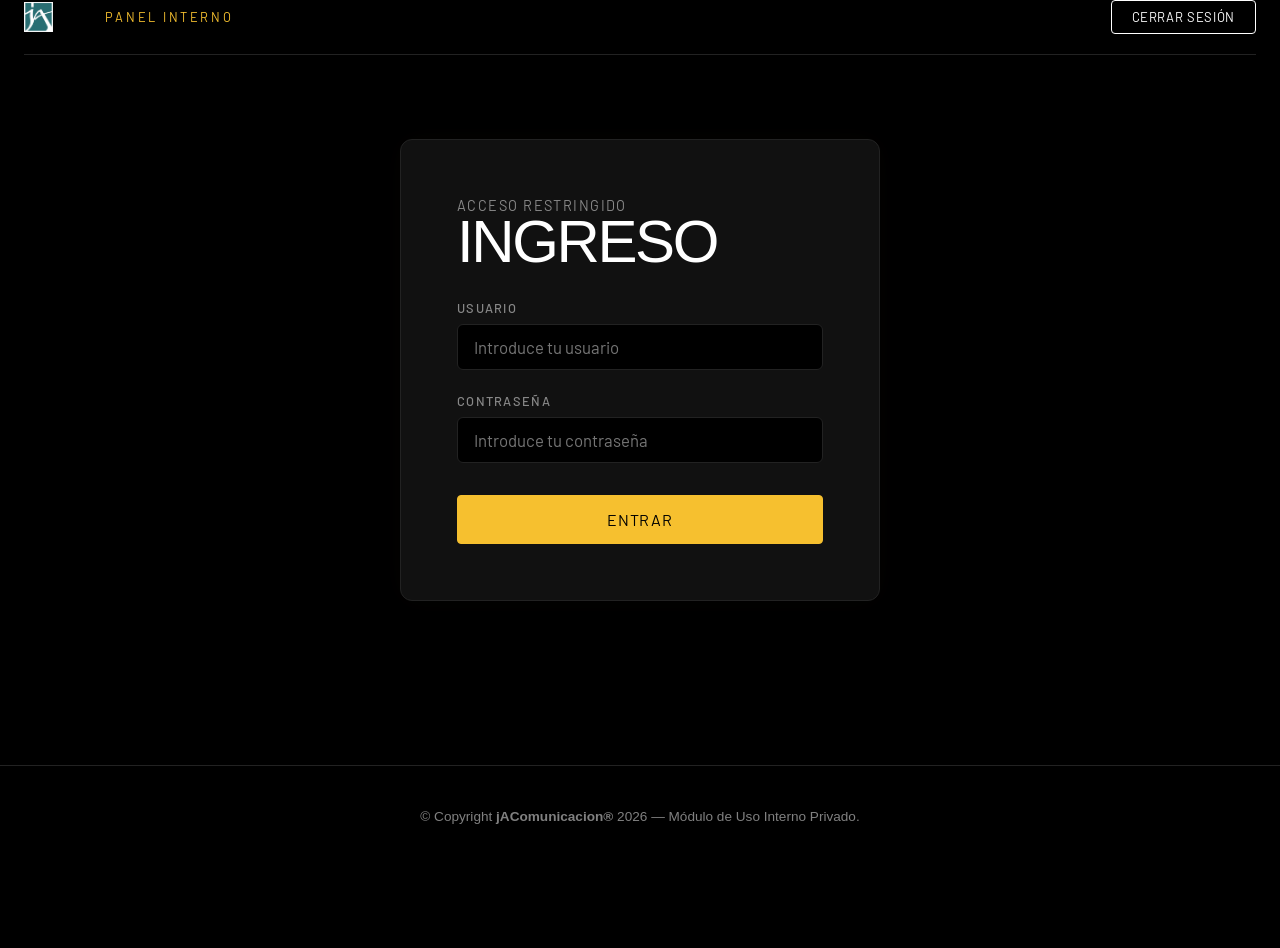
==== presupuestos.html @ 705f2130 "Initial commit: web jA Comunicación" ====
<!DOCTYPE html>
<html lang="es">

<head>
    <meta charset="UTF-8">
    <meta name="viewport" content="width=device-width, initial-scale=1.0">
    <meta name="description" content="Calculadora de Honorarios jArismendi® — Módulo de valoración interna. Acceso restringido.">
    <title>Calculadora de Honorarios — jArismendi® </title>
    <!-- CSS -->
    <link rel="stylesheet" href="./assets/css/styles.css">
    <link rel="stylesheet" href="./assets/css/hero.css">
    <link rel="stylesheet" href="./assets/css/presupuestos.css">
    <link rel="stylesheet" href="./assets/css/presupuesto.css">
</head>

<body>

    <!-- HEADER -->
    <header class="container">
        <nav class="flex nav-pricing">
            <!-- Logo -->
            <a href="index.html" class="logo">
                <img src="./assets/logos/jacomunicacion.jpg" alt="jAComunicacion"
                     onerror="this.style.display='none'; this.parentElement.innerText = 'JACOMUNICACION';">
            </a>

            <!-- Subtitle for Internal App -->
            <div class="header-app-title">
                <span class="caption uppercase" style="margin: 0; font-size: 0.8rem; letter-spacing: 0.2em; color: var(--color-accent);">Panel Interno</span>
            </div>

            <!-- Logout Button (Initially Hidden) -->
            <button id="btn-logout" class="btn btn-outline uppercase hidden" style="padding: 8px 20px; font-size: 13px; border-radius: 4px;">
                Cerrar Sesión
            </button>
        </nav>
    </header>

    <main class="container">

        <!-- SECCIÓN DE LOGIN (Se muestra por defecto) -->
        <section id="login-container" class="login-section">
            <div class="login-card">
                <span class="caption uppercase" style="margin-left: 0; margin-bottom: 10px color: var(--color-accent); font-size: 0.9rem;">Acceso Restringido</span>
                <h1 class="heading-2 uppercase" style="margin-bottom: 2rem;">Ingreso</h1>
                
                <form id="login-form">
                    <div class="form-group-pricing">
                        <label for="username" class="form-label-pricing">Usuario</label>
                        <input type="text" id="username" class="form-input-pricing" placeholder="Introduce tu usuario" required autocomplete="username">
                    </div>
                    
                    <div class="form-group-pricing">
                        <label for="password" class="form-label-pricing">Contraseña</label>
                        <input type="password" id="password" class="form-input-pricing" placeholder="Introduce tu contraseña" required autocomplete="current-password">
                    </div>
                    
                    <div id="login-error" class="login-error-msg hidden">
                        Usuario o contraseña incorrectos.
                    </div>
                    
                    <div style="margin-top: 2rem; text-align: right;">
                        <button type="submit" class="btn btn-primary uppercase" style="width: 100%; border-radius: 4px; padding: 14px;">Entrar</button>
                    </div>
                </form>
            </div>
        </section>

        <!-- SECCIÓN DE LA APP (Oculta por defecto) -->
        <section id="app-container" class="app-section hidden">
            
            <div class="app-header-block">
                <span class="caption uppercase" style="margin-left: 0;">Herramienta de Control</span>
                <h1 class="heading-1 uppercase">Calculadora de Honorarios</h1>
                <p class="heading-3" style="margin-top: 1rem; color: var(--text-secondary); text-transform: none;">
                    jArismendi® — Estimación de inversión estratégica mensual.
                </p>
            </div>

            <form id="pricing-form" onsubmit="event.preventDefault();">

                <!-- SECCIÓN 1 — DATOS DEL CLIENTE -->
                <div class="section-card">
                    <h2 class="heading-3 section-card-title">Sección 1 — Datos del Cliente</h2>
                    
                    <div class="grid-2-cols">
                        <div class="form-group-pricing">
                            <label for="client-name" class="form-label-pricing">Nombre del Cliente</label>
                            <input type="text" id="client-name" class="form-input-pricing" placeholder="Ej. Convince S.A." required>
                        </div>
                        
                        <div class="form-group-pricing">
                            <label class="form-label-pricing">Categoría</label>
                            <div class="radio-pill-group">
                                <label class="radio-pill-item">
                                    <input type="radio" name="client-category" value="mini" checked>
                                    <span>Mini-empresa</span>
                                </label>
                                <label class="radio-pill-item">
                                    <input type="radio" name="client-category" value="pymeb">
                                    <span>PYME B</span>
                                </label>
                                <label class="radio-pill-item">
                                    <input type="radio" name="client-category" value="pymea">
                                    <span>PYME A</span>
                                </label>
                            </div>
                        </div>
                    </div>

                    <div class="grid-3-cols" style="margin-top: 1.5rem;">
                        <div class="form-group-pricing">
                            <label class="form-label-pricing">Tipo de Contacto</label>
                            <div class="radio-pill-group">
                                <label class="radio-pill-item">
                                    <input type="radio" name="contact-type" value="inbound" checked>
                                    <span>Inbound (Estudio)</span>
                                </label>
                                <label class="radio-pill-item">
                                    <input type="radio" name="contact-type" value="outbound">
                                    <span>Outbound (Visita)</span>
                                </label>
                            </div>
                        </div>
                        
                        <div class="form-group-pricing">
                            <label for="company-moment" class="form-label-pricing">Momento de la Empresa</label>
                            <select id="company-moment" class="form-select-pricing">
                                <option value="stable">Estable</option>
                                <option value="retraction">En retracción con potencial</option>
                                <option value="growth">En crecimiento activo</option>
                                <option value="crisis">En crisis estructural</option>
                            </select>
                        </div>

                        <div class="form-group-pricing">
                            <label for="intervention-months" class="form-label-pricing">Meses de Intervención</label>
                            <input type="number" id="intervention-months" class="form-input-pricing input-number-pricing" min="1" value="12">
                        </div>
                    </div>
                </div>

                <!-- SECCIÓN 2 — ETAPAS ACTIVAS -->
                <div class="section-card">
                    <h2 class="heading-3 section-card-title">Sección 2 — Etapas Activas</h2>
                    <p class="paragraph-2" style="margin-bottom: 2rem;">Activá las etapas de la intervención para seleccionar los servicios correspondientes.</p>
                    
                    <div class="stages-grid">
                        
                        <!-- IDEAR -->
                        <div class="stage-box" id="stage-box-idear">
                            <label class="stage-header">
                                <input type="checkbox" id="stage-idear" class="stage-toggle-checkbox">
                                <span class="stage-title">Idear</span>
                            </label>
                            <div class="stage-services" id="services-idear">
                                <label class="service-checkbox-item">
                                    <input type="checkbox" name="services-idear-list" value="Diagnóstico de marca">
                                    <span>Diagnóstico de marca</span>
                                </label>
                                <label class="service-checkbox-item">
                                    <input type="checkbox" name="services-idear-list" value="Estrategia de comunicación">
                                    <span>Estrategia de comunicación</span>
                                </label>
                                <label class="service-checkbox-item">
                                    <input type="checkbox" name="services-idear-list" value="Auditoría de identidad">
                                    <span>Auditoría de identidad</span>
                                </label>
                                <label class="service-checkbox-item">
                                    <input type="checkbox" name="services-idear-list" value="Posicionamiento">
                                    <span>Posicionamiento</span>
                                </label>
                            </div>
                        </div>

                        <!-- DISEÑAR -->
                        <div class="stage-box" id="stage-box-disenar">
                            <label class="stage-header">
                                <input type="checkbox" id="stage-disenar" class="stage-toggle-checkbox">
                                <span class="stage-title">Diseñar</span>
                            </label>
                            <div class="stage-services" id="services-disenar">
                                <label class="service-checkbox-item">
                                    <input type="checkbox" name="services-disenar-list" value="Identidad visual">
                                    <span>Identidad visual</span>
                                </label>
                                <label class="service-checkbox-item">
                                    <input type="checkbox" name="services-disenar-list" value="Diseño editorial">
                                    <span>Diseño editorial</span>
                                </label>
                                <label class="service-checkbox-item">
                                    <input type="checkbox" name="services-disenar-list" value="Diseño digital">
                                    <span>Diseño digital</span>
                                </label>
                                <label class="service-checkbox-item">
                                    <input type="checkbox" name="services-disenar-list" value="Dirección de arte">
                                    <span>Dirección de arte</span>
                                </label>
                            </div>
                        </div>

                        <!-- DESARROLLAR -->
                        <div class="stage-box" id="stage-box-desarrollar">
                            <label class="stage-header">
                                <input type="checkbox" id="stage-desarrollar" class="stage-toggle-checkbox">
                                <span class="stage-title">Desarrollar</span>
                            </label>
                            <div class="stage-services" id="services-desarrollar">
                                <label class="service-checkbox-item">
                                    <input type="checkbox" name="services-desarrollar-list" value="Sitio web institucional">
                                    <span>Sitio web institucional</span>
                                </label>
                                <label class="service-checkbox-item">
                                    <input type="checkbox" name="services-desarrollar-list" value="Landing pages">
                                    <span>Landing pages</span>
                                </label>
                                <label class="service-checkbox-item">
                                    <input type="checkbox" name="services-desarrollar-list" value="Aplicaciones web">
                                    <span>Aplicaciones web</span>
                                </label>
                                <label class="service-checkbox-item">
                                    <input type="checkbox" name="services-desarrollar-list" value="E-commerce">
                                    <span>E-commerce</span>
                                </label>
                            </div>
                        </div>

                        <!-- MANTENER -->
                        <div class="stage-box" id="stage-box-mantener">
                            <label class="stage-header">
                                <input type="checkbox" id="stage-mantener" class="stage-toggle-checkbox">
                                <span class="stage-title">Mantener</span>
                            </label>
                            <div class="stage-services" id="services-mantener">
                                <label class="service-checkbox-item">
                                    <input type="checkbox" name="services-mantener-list" value="Gestión de contenidos">
                                    <span>Gestión de contenidos</span>
                                </label>
                                <label class="service-checkbox-item">
                                    <input type="checkbox" name="services-mantener-list" value="Análisis y reportes">
                                    <span>Análisis y reportes</span>
                                </label>
                                <label class="service-checkbox-item">
                                    <input type="checkbox" name="services-mantener-list" value="Mantenimiento de sitio">
                                    <span>Mantenimiento de sitio</span>
                                </label>
                                <label class="service-checkbox-item">
                                    <input type="checkbox" name="services-mantener-list" value="Soporte de comunicación">
                                    <span>Soporte de comunicación</span>
                                </label>
                            </div>
                        </div>

                    </div>
                </div>

                <!-- SECCIÓN 3 — HORAS Y DESPLAZAMIENTO -->
                <div class="section-card">
                    <h2 class="heading-3 section-card-title">Sección 3 — Horas y Desplazamiento</h2>
                    
                    <div class="hours-grid">
                        <div class="form-group-pricing">
                            <label for="hours-insitu" class="form-label-pricing">Horas In Situ por semana</label>
                            <div class="input-calc-wrapper">
                                <input type="number" id="hours-insitu" class="form-input-pricing input-number-pricing" min="0" value="0" step="0.5">
                                <span class="calculated-hint" id="hint-insitu">×4 = 0 hs/mes</span>
                            </div>
                        </div>
                        
                        <div class="form-group-pricing">
                            <label for="hours-remote" class="form-label-pricing">Horas Remotas por semana</label>
                            <div class="input-calc-wrapper">
                                <input type="number" id="hours-remote" class="form-input-pricing input-number-pricing" min="0" value="0" step="0.5">
                                <span class="calculated-hint" id="hint-remote">×4 = 0 hs/mes</span>
                            </div>
                        </div>

                        <div class="form-group-pricing">
                            <label for="hours-planning" class="form-label-pricing">Horas Planificación por semana</label>
                            <div class="input-calc-wrapper">
                                <input type="number" id="hours-planning" class="form-input-pricing input-number-pricing" min="0" value="0" step="0.5">
                                <span class="calculated-hint" id="hint-planning">×4 = 0 hs/mes</span>
                            </div>
                        </div>

                        <div class="form-group-pricing">
                            <label for="km-week" class="form-label-pricing">Kilómetros por semana</label>
                            <div class="input-calc-wrapper">
                                <input type="number" id="km-week" class="form-input-pricing input-number-pricing" min="0" value="0">
                                <span class="calculated-hint" id="hint-km">×4 = 0 km/mes</span>
                            </div>
                        </div>
                    </div>

                    <div class="total-hours-badge">
                        <div class="total-badge-label">TOTAL HORAS ESTIMADAS:</div>
                        <div class="total-badge-value" id="total-hours-month">0 hs/mes</div>
                    </div>
                </div>

                <!-- SECCIÓN 4 — ANCLAJE DEL CLIENTE -->
                <div class="section-card">
                    <h2 class="heading-3 section-card-title">Sección 4 — Anclaje del Cliente</h2>
                    <p class="paragraph-2" style="margin-bottom: 1.5rem;">Elegí el método de anclaje para vincular el presupuesto a la realidad económica del cliente.</p>
                    
                    <div class="anchor-tabs">
                        <label class="anchor-tab-btn">
                            <input type="radio" name="anchor-option" value="option-a" checked>
                            <div class="tab-btn-content">
                                <div class="tab-title">Opción A</div>
                                <div class="tab-subtitle">Fabricante / Producto físico</div>
                            </div>
                        </label>
                        <label class="anchor-tab-btn">
                            <input type="radio" name="anchor-option" value="option-b">
                            <div class="tab-btn-content">
                                <div class="tab-title">Opción B</div>
                                <div class="tab-subtitle">Empresa de servicios</div>
                            </div>
                        </label>
                        <label class="anchor-tab-btn">
                            <input type="radio" name="anchor-option" value="option-c">
                            <div class="tab-btn-content">
                                <div class="tab-title">Opción C</div>
                                <div class="tab-subtitle">Empresa mixta</div>
                            </div>
                        </label>
                    </div>

                    <!-- CAMPOS DINÁMICOS DE ANCLAJE -->
                    <div class="anchor-fields-container">
                        
                        <!-- Opción A -->
                        <div id="fields-option-a" class="anchor-field-block">
                            <div class="form-group-pricing" style="max-width: 600px;">
                                <label for="product-price" class="form-label-pricing">Precio del Producto Estrella (USD)</label>
                                <input type="number" id="product-price" class="form-input-pricing input-number-pricing" min="0" value="0">
                            </div>
                            <div class="anchor-calc-result">
                                Fórmula: Precio ÷ Meses de intervención (se toma de la Sección 1) = <span id="calc-result-a" class="anchor-result-highlight">USD 0.00</span>
                            </div>
                        </div>

                        <!-- Opción B -->
                        <div id="fields-option-b" class="anchor-field-block hidden">
                            <div class="grid-2-cols">
                                <div class="form-group-pricing">
                                    <label for="client-hourly-rate" class="form-label-pricing">Su Precio por Hora de Servicio (USD)</label>
                                    <input type="number" id="client-hourly-rate" class="form-input-pricing input-number-pricing" min="0" value="0">
                                </div>
                                <div class="form-group-pricing">
                                    <label for="competitor-hourly-rate" class="form-label-pricing">Precio Hora Competencia Estándar (USD)</label>
                                    <input type="number" id="competitor-hourly-rate" class="form-input-pricing input-number-pricing" min="0" value="0">
                                </div>
                            </div>
                            <div class="anchor-calc-result">
                                Fórmula: Delta por Hora = <span id="calc-result-b" class="anchor-result-highlight">USD 0.00</span>
                            </div>
                        </div>

                        <!-- Opción C -->
                        <div id="fields-option-c" class="anchor-field-block hidden">
                            <div class="form-group-pricing" style="max-width: 600px;">
                                <label for="salary-reference" class="form-label-pricing">Sueldo Mensual Mejor Vendedor o Administrativo Senior (USD)</label>
                                <input type="number" id="salary-reference" class="form-input-pricing input-number-pricing" min="0" value="0">
                            </div>
                            <div class="anchor-calc-result">
                                Valor de anclaje directo: <span id="calc-result-c" class="anchor-result-highlight">USD 0.00</span>
                            </div>
                        </div>

                    </div>
                </div>

                <!-- ALERTA DE MOMENTO DE CRISIS -->
                <div id="crisis-alert" class="crisis-alert-banner hidden">
                    <svg viewBox="0 0 24 24" fill="none" stroke="currentColor" stroke-width="2" class="alert-icon">
                        <path d="M10.29 3.86L1.82 18a2 2 0 0 0 1.71 3h16.94a2 2 0 0 0 1.71-3L13.71 3.86a2 2 0 0 0-3.42 0z"></path>
                        <line x1="12" y1="9" x2="12" y2="13"></line>
                        <line x1="12" y1="17" x2="12.01" y2="17"></line>
                    </svg>
                    <div>
                        <strong>ALERTA DE VIABILIDAD:</strong> La empresa se encuentra en crisis estructural. Evaluar detalladamente la viabilidad comercial y el nivel de compromiso antes de presupuestar.
                    </div>
                </div>

                <!-- SECCIÓN DE RESULTADOS -->
                <div class="results-container">
                    <div class="results-inner">
                        <span class="caption uppercase" style="margin-left: 0; color: var(--color-accent);">Resultados sugeridos</span>
                        <h2 class="heading-2 uppercase" style="margin-bottom: 2rem; border-bottom: 1.5px solid var(--color-border); padding-bottom: 1.5rem;">Presupuesto Final</h2>
                        
                        <div class="results-grid">
                            <div class="result-row">
                                <span class="result-label">Total Horas / Mes:</span>
                                <span class="result-val" id="res-total-hours">0 hs</span>
                            </div>
                            <div class="result-row">
                                <span class="result-label">Valor Hora Ajustado:</span>
                                <span class="result-val" id="res-hourly-value">USD 43.75</span>
                            </div>
                            <div class="result-row">
                                <span class="result-label">Sub-total Operativo (Horas + Desplazamiento):</span>
                                <span class="result-val" id="res-subtotal-op">USD 0.00</span>
                            </div>
                            <div class="result-row">
                                <span class="result-label">Valor de Anclaje Económico:</span>
                                <span class="result-val" id="res-anchor-val">USD 0.00</span>
                            </div>
                            <div class="result-row">
                                <span class="result-label">Ajuste Contextual Aplicado:</span>
                                <span class="result-val" id="res-context-adj">Ninguno (Estable)</span>
                            </div>
                        </div>

                        <div class="main-prices-block">
                            <!-- PRECIO SUGERIDO BASE USD -->
                            <div class="price-box-usd">
                                <div class="price-box-label">PRECIO SUGERIDO BASE (USD)</div>
                                <div class="price-box-val" id="res-price-usd">USD 0.00</div>
                            </div>
                            
                            <!-- TC MEP -->
                            <div class="mep-box-exchange">
                                <div class="mep-inner-content">
                                    <div class="price-box-label">TIPO DE CAMBIO MEP DEL DÍA</div>
                                    <div class="mep-rate-control">
                                        <span class="mep-currency-prefix">$</span>
                                        <input type="number" id="mep-exchange-rate" class="mep-rate-input" min="0" step="0.01" value="0">
                                        <span class="mep-status-badge" id="mep-status">Cargando...</span>
                                    </div>
                                    <div class="mep-api-error hidden" id="mep-api-error-msg">
                                        Fallo al cargar la API. Ingrese el tipo de cambio manualmente.
                                    </div>
                                </div>
                            </div>

                            <!-- PRECIO EN PESOS ARS -->
                            <div class="price-box-ars">
                                <div class="price-box-label">PRECIO SUGERIDO EN PESOS (ARS)</div>
                                <div class="price-box-val" id="res-price-ars">$ 0.00</div>
                            </div>
                        </div>

                        <!-- RESUMEN AUTO-GENERADO -->
                        <div class="summary-output-section">
                            <h3 class="heading-3 uppercase" style="font-size: 1.1rem; letter-spacing: 0.1em; color: var(--color-accent); margin-bottom: 1rem;">
                                Resumen del Encargo (Copiable)
                            </h3>
                            <textarea id="summary-text" class="summary-textarea" readonly placeholder="El resumen se generará automáticamente a medida que completes los campos..."></textarea>
                            
                            <div style="margin-top: 1.25rem; display: flex; gap: 1rem; flex-wrap: wrap;">
                                <button type="button" id="btn-copy-summary" class="btn btn-outline uppercase" style="border-radius: 4px; padding: 12px 30px; font-size: 14px; flex-grow: 1;">
                                    Copiar Resumen
                                </button>
                                <button type="button" id="btn-generate-budget" class="btn btn-primary uppercase" style="border-radius: 4px; padding: 12px 30px; font-size: 14px; flex-grow: 1;">
                                    Generar Presupuesto
                                </button>
                            </div>
                        </div>
                    </div>
                </div>

            </form>
        </section>

        <!-- SECCIÓN DE VISTA PREVIA DEL PRESUPUESTO FORMAL (Oculta por defecto) -->
        <section id="presupuesto-preview-container" class="preview-section-wrapper hidden">
            
            <!-- Barra de Acciones (Sticky) -->
            <div class="preview-actions-bar">
                <div class="actions-bar-inner">
                    <span class="preview-bar-title uppercase">Vista Previa del Presupuesto</span>
                    <div class="actions-buttons-group">
                        <button type="button" id="btn-close-preview" class="btn btn-outline uppercase">Volver al Panel</button>
                        <button type="button" id="btn-export-pdf" class="btn btn-primary uppercase">Exportar a PDF</button>
                    </div>
                </div>
            </div>

            <!-- DOCUMENTO FORMAL (A4 Apaisado para impresión) -->
            <div class="document-pages-wrapper">
                
                <!-- PÁGINA 1 — PORTADA -->
                <div class="presupuesto-page page-portada" id="page-1">
                    <div class="portada-content">
                        <div class="portada-left-decor"></div>
                        <div class="portada-main-text">
                            <span class="portada-tagline uppercase">Presupuesto de Intervención Estratégica</span>
                            <h1 class="portada-client-title" id="preview-client-name-portada" contenteditable="true">Nombre del Cliente</h1>
                            <div class="portada-date" id="preview-date-portada">Mayo 2026</div>
                        </div>
                        <div class="portada-footer-logo">
                            <img src="./assets/logos/LogusjAComunicacion.png" alt="jA" class="print-logo-white" onerror="this.style.display='none';">
                            <span class="print-logo-fallback">jA</span>
                        </div>
                    </div>
                </div>

                <!-- PÁGINA 2 — DESCRIPCIÓN DE LA INTERVENCIÓN -->
                <div class="presupuesto-page" id="page-2">
                    <div class="page-inner-content">
                        <div class="page-header-decor">
                            <span class="page-caption-number">01</span>
                            <span class="page-caption-title">Propuesta Metodológica</span>
                        </div>
                        <h2 class="page-title-heading">Descripción de la Intervención</h2>
                        
                        <div class="page-body-text-block" id="preview-narrative-text" contenteditable="true">
                            <!-- El texto dinámico se inyectará aquí -->
                        </div>
                    </div>
                </div>

                <!-- PÁGINA 3 — SERVICIOS INCLUIDOS -->
                <div class="presupuesto-page" id="page-3">
                    <div class="page-inner-content">
                        <div class="page-header-decor">
                            <span class="page-caption-number">02</span>
                            <span class="page-caption-title">Alcance</span>
                        </div>
                        <h2 class="page-title-heading">Servicios Incluidos</h2>
                        
                        <div class="services-list-grid" id="preview-services-list">
                            <!-- Los servicios se agruparán por etapa e inyectarán aquí -->
                        </div>

                        <!-- Bloque de Notas de Valor -->
                        <div class="value-notes-box">
                            <h4 class="value-notes-title">Notas de Valor</h4>
                            <p class="value-notes-content">
                                Nuestra propuesta de valor parte de un enfoque sistémico y estratégico, trabajando siempre de adentro hacia afuera: la comunicación externa de tu empresa es consecuencia directa de su identidad y su modelo de negocio. En jArismendi® aplicamos 30 años de experiencia acumulada para que tu proyecto no se adapte simplemente al mercado, sino que construya su propio lugar en él.
                            </p>
                        </div>
                    </div>
                </div>

                <!-- PÁGINA 4 — PLANIFICACIÓN -->
                <div class="presupuesto-page" id="page-4">
                    <div class="page-inner-content">
                        <div class="page-header-decor">
                            <span class="page-caption-number">03</span>
                            <span class="page-caption-title">Cronograma</span>
                        </div>
                        <h2 class="page-title-heading">Planificación Temporal</h2>
                        
                        <!-- Timeline visual -->
                        <div class="timeline-visual-container" id="preview-timeline-container">
                            <!-- Se generará dinámicamente con JS -->
                        </div>

                        <div class="timeline-summary-footer">
                            <div class="timeline-footer-label">Etapas Incluidas en el Proceso:</div>
                            <div class="timeline-footer-stages" id="preview-timeline-active-stages">
                                <!-- Etapas activas inyectadas aquí -->
                            </div>
                        </div>
                    </div>
                </div>

                <!-- PÁGINA 5 — HOJA DE PRESUPUESTO FORMAL -->
                <div class="presupuesto-page page-formal-sheet" id="page-5">
                    <div class="page-inner-content formal-sheet-inner">
                        
                        <!-- Cabecera Formal -->
                        <div class="formal-header">
                            <div class="formal-header-left">
                                <span class="formal-firm-title">jArismendi®</span>
                                <span class="formal-firm-sub">Intervención Estratégica Integral</span>
                            </div>
                            <div class="formal-header-right">
                                <div class="formal-doc-title">PRESUPUESTO</div>
                                <div class="formal-budget-number" id="preview-budget-number">0026-0000000</div>
                                <div class="formal-date-line">Fecha: <span id="preview-date-formal">26/05/2026</span></div>
                            </div>
                        </div>

                        <!-- Datos del Cliente -->
                        <div class="formal-client-data-grid">
                            <div class="client-data-item">
                                <span class="c-data-label">Cliente:</span>
                                <span class="c-data-value" id="formal-client-name">Nombre del Cliente</span>
                            </div>
                            <div class="client-data-item">
                                <span class="c-data-label">Domicilio:</span>
                                <span class="c-data-value editable-field" id="formal-client-address" contenteditable="true">Hacer clic para ingresar domicilio...</span>
                            </div>
                            <div class="client-data-item">
                                <span class="c-data-label">Teléfono:</span>
                                <span class="c-data-value editable-field" id="formal-client-phone" contenteditable="true">Hacer clic para ingresar teléfono...</span>
                            </div>
                            <div class="client-data-item">
                                <span class="c-data-label">I.V.A.:</span>
                                <span class="c-data-value editable-field" id="formal-client-iva" contenteditable="true">Responsable Inscripto</span>
                            </div>
                            <div class="client-data-item">
                                <span class="c-data-label">C.U.I.T.:</span>
                                <span class="c-data-value editable-field" id="formal-client-cuit" contenteditable="true">XX-XXXXXXXX-X</span>
                            </div>
                        </div>

                        <!-- Detalles del Servicio -->
                        <div class="formal-details-table">
                            <div class="table-row table-header-row">
                                <span class="col-desc">Descripción del Servicio</span>
                                <span class="col-total">Total</span>
                            </div>
                            <div class="table-row table-body-row">
                                <div class="col-desc">
                                    <p class="service-desc-title"><strong>Consultoría en planificación estratégica y comunicación:</strong></p>
                                    <p class="service-desc-detail">
                                        Intervención de <span id="formal-months-count">12</span> meses, con frecuencia de <span id="formal-meeting-freq" contenteditable="true" class="editable-field">una reunión por semana</span>.
                                    </p>
                                    <div class="service-desc-comprende">
                                        <strong>Comprende:</strong> <span id="formal-comprende-summary" contenteditable="true" class="editable-field">...</span>
                                    </div>
                                </div>
                                <div class="col-total">
                                    <div class="price-monthly-detail">
                                        <span id="formal-total-ars">$ 0,00</span>
                                        <span class="price-monthly-suffix">/ mes</span>
                                    </div>
                                    <div class="price-usd-reference">
                                        Ref: <span id="formal-total-usd">USD 0,00</span>
                                    </div>
                                </div>
                            </div>
                        </div>

                        <!-- Firmas y Pie de Página -->
                        <div class="formal-footer">
                            <div class="formal-footer-details">
                                <p class="footer-firm-name">julio Arismendi</p>
                                <p class="footer-firm-sub">Comunicación & Marketing</p>
                                <p class="footer-firm-contact">cel: +54 9 3442 319480 | juliocarismendiv@gmail.com</p>
                            </div>
                            <div class="formal-footer-logo-block">
                                <img src="./assets/logos/LogusjAComunicacion.png" alt="jA" class="print-logo-black" onerror="this.style.display='none';">
                                <span class="print-logo-fallback-black">jA</span>
                            </div>
                        </div>
                    </div>
                </div>

            </div>
        </section>

    </main>

    <!-- FOOTER -->
    <footer class="main-footer" style="margin-top: 80px;">
        <div class="container footer-inner" style="border-top: 1px solid var(--color-border); padding-top: 40px; padding-bottom: 40px; text-align: center;">
            <p class="address-text" style="font-size: 0.85rem; opacity: 0.5;">
                &copy; Copyright <strong>jAComunicacion®</strong> 2026 — Módulo de Uso Interno Privado.
            </p>
        </div>
    </footer>

    <!-- SCRIPTS -->
    <script src="./assets/js/presupuestos.js"></script>
    <script src="./assets/js/presupuesto.js"></script>

</body>

</html>
---- assets/css/styles.css ----
@import url('https://fonts.googleapis.com/css2?family=Barlow:wght@400;500;600;700&display=swap');

/* jA WEB estilos */

/* --- 1. FUENTES --- */
@font-face {
  font-family: "Brockmann-Reg";
  src: url("https://db.onlinewebfonts.com/t/5dd67dc736f6e0aa2ef04688f069edbe.eot");
  src: url("https://db.onlinewebfonts.com/t/5dd67dc736f6e0aa2ef04688f069edbe.eot?#iefix") format("embedded-opentype"),
    url("https://db.onlinewebfonts.com/t/5dd67dc736f6e0aa2ef04688f069edbe.woff2") format("woff2"),
    url("https://db.onlinewebfonts.com/t/5dd67dc736f6e0aa2ef04688f069edbe.woff") format("woff"),
    url("https://db.onlinewebfonts.com/t/5dd67dc736f6e0aa2ef04688f069edbe.ttf") format("truetype"),
    url("https://db.onlinewebfonts.com/t/5dd67dc736f6e0aa2ef04688f069edbe.svg#Brockmann") format("svg");
  font-display: swap;
  font-style: normal;
}


/* --- 2. VARIABLES --- */
:root {
  font-size: 16px;

  /* Paleta May26 */
  --color-primary: #27696D;
  --color-accent: #F6C02F;
  --color-dark: #000000;
  --color-surface: #111111;
  --color-border: #222222;
  --color-white: #FFFFFF;
  --color-text-muted: #888888;

  /* Alias semánticos usados en componentes */
  --bg-color: #000000;
  --text-primary: #FFFFFF;
  --text-secondary: #888888;
  --footer-bg: #000000;
  --footer-text: #FFFFFF;

  /* Tipografía */
  --font-heading: "Brockmann-Reg", sans-serif;
  --font-body: "Brockmann-Reg", sans-serif;
  --font-ui: "Barlow", sans-serif;

  /* Layout */
  --container-width: 1400px;
  --spacing-section: 7.5rem;
  --spacing-element: 1.5rem;
}

/* --- 3. RESET & BASE --- */
* {
  box-sizing: border-box;
  margin: 0;
  padding: 0;
  font-style: normal !important;
}

body {
  font-family: var(--font-body);
  background-color: var(--bg-color);
  color: var(--text-primary);
  line-height: 1.2;
  -webkit-font-smoothing: antialiased;
  -moz-osx-font-smoothing: grayscale;
  font-style: normal !important;
}

h1,
h2,
h3,
h4,
h5,
h6 {
  font-family: var(--font-heading);
  font-weight: 500;
  text-transform: uppercase;
  letter-spacing: -0.05em;
  font-style: normal !important;
}

a {
  text-decoration: none;
  color: inherit;
  transition: opacity 0.2s ease;
}

hr {
  border: none;
  border-top: 1px solid var(--color-border);
}

#perspectivas {
  background-color: var(--color-surface);
  padding: clamp(3rem, 8vw, 5rem) 0;
}

#diagnostico .caption {
  margin-left: 0;
}

#diagnostico .heading-2 {
  color: var(--color-white);
}

@media (max-width: 768px) {
  #diagnostico .section-grid {
    gap: 1.5rem;
  }
}

a:hover {
  opacity: 0.7;
}

ul {
  list-style: none;
}

img {
  max-width: 100%;
  height: auto;
  display: block;
}

/* --- 4. SISTEMA TIPOGRAFICO GLOBAL --- */

.heading-1,
.heading-2,
.heading-3,
.subtitle,
.p-intro,
.p-standard,
.p-small,
.faq-question,
.faq-answer {
  font-family: var(--font-heading);
  font-style: normal !important;
}

.btn {
  font-family: var(--font-ui);
  font-style: normal !important;
}

/* Caption styling */
.caption {
  font-family: var(--font-ui);
  font-size: 1.25rem;
  text-transform: uppercase;
  letter-spacing: 0.1em;
  color: var(--text-secondary);
  display: inline-block;
  margin:0 0 1.5rem 25px;
}

/* Logo styling */
.logo {
  display: flex;
  align-items: center;
  padding: 0;
  text-transform: uppercase;
  font-weight: 600;
  font-size: 18px;
}

.heading-1 {
  font-size: clamp(2.5rem, 8.5vw, 5rem);
  line-height: 0.95;
  letter-spacing: -0.05em;
  margin: 0;
}

.heading-2 {
  font-size: clamp(1.75rem, 5.5vw, 3.75rem);
  line-height: 0.9;
  letter-spacing: -0.04em;
}

.heading-3 {
  font-size: clamp(1.25rem, 3vw, 2rem);
  line-height: 1.1;
  letter-spacing: -0.02em;
  text-transform: uppercase;
  margin-top: 1.5rem;
}

/* Paragraph Styles */
.p-intro {
  font-size: clamp(1.1rem, 1.8vw, 1.5rem);
  line-height: 1.5;
  color: var(--text-primary);
}

.p-standard {
  font-size: 1rem;
  line-height: 1.6;
  color: var(--text-secondary);
}

.p-small {
  font-size: 0.875rem;
  line-height: 1.6;
  color: var(--text-secondary);
}

.paragraph-2 {
  font-size: 1rem;
  line-height: 1.7;
  color: var(--text-secondary);
}

/* Subtitulos & Etiquetas */
.subtitle {
  font-size: 1.125rem;
  letter-spacing: -0.01em;
  text-transform: uppercase;
}

/* --- 5. UTILITIES --- */
.container {
  max-width: var(--container-width);
  margin: 0 auto;
  padding: 0 clamp(1rem, 5vw, 1.5rem);
}

.section-grid {
  display: grid;
  grid-template-columns: 1fr 3fr;
  gap: clamp(1.5rem, 5vw, 4rem);
  align-items: start;
}

@media (max-width: 1024px) {
  .section-grid {
    grid-template-columns: 1fr 2fr;
    gap: clamp(1rem, 4vw, 3rem);
  }
}

@media (max-width: 768px) {
  .section-grid {
    grid-template-columns: 1fr;
    gap: 2rem;
  }
}

@media (max-width: 480px) {
  .section-grid {
    gap: 1.5rem;
  }
}

.grid-logos {
  display: grid;
  grid-template-columns: repeat(auto-fit, minmax(150px, 1fr));
  gap: clamp(2rem, 5vw, 3.75rem);
  align-items: center;
  justify-items: center;
}

@media (max-width: 768px) {
  .grid-logos {
    grid-template-columns: repeat(auto-fit, minmax(100px, 1fr));
    gap: 1.5rem;
  }
}

@media (max-width: 480px) {
  .grid-logos {
    grid-template-columns: repeat(2, 1fr);
    gap: 1rem;
  }
}

.grid-internal-split {
  display: grid;
  grid-template-columns: 1fr 3fr;
  gap: clamp(2rem, 5vw, 6rem);
  border-top: 1.5px solid var(--color-border);
  padding-top: clamp(2rem, 5vw, 2.5rem);
}

@media (max-width: 1024px) {
  .grid-internal-split {
    grid-template-columns: 1fr 2fr;
    gap: clamp(1.5rem, 4vw, 3rem);
  }
}

@media (max-width: 768px) {
  .grid-internal-split {
    grid-template-columns: 1fr;
    gap: 2rem;
  }
}

.flex {
  display: flex;
}

.grid {
  display: grid;
}

.hidden {
  display: none;
}

.uppercase {
  text-transform: uppercase;
}

.text-center {
  text-align: center;
}


/* --- 5. COMPONENTES --- */

/* BOTONES */
.btn {
  display: inline-flex;
  align-items: center;
  justify-content: center;
  padding: 12px 24px;
  border-radius: 999px;
  border: 1.5px solid currentColor;
  font-size: 16px;
  cursor: pointer;
  transition: all 0.3s ease;
}

.btn-primary {
  background-color: var(--color-accent);
  color: #000000;
  border-color: var(--color-accent);
  text-transform: uppercase;
  letter-spacing: 0.05em;
}

.btn-primary:hover {
  background-color: transparent;
  color: var(--color-accent);
  border-color: var(--color-accent);
}

.btn-outline {
  background-color: transparent;
  color: var(--color-white);
  border-color: var(--color-white);
  text-transform: uppercase;
  letter-spacing: 0.05em;
}

.btn-outline:hover {
  background-color: var(--color-accent);
  color: #000000;
  border-color: var(--color-accent);
}

/* CARROUSEL */
.carousel-container {
  overflow-x: auto;
  display: flex;
  gap: 32px;
  padding-bottom: 24px;
  scroll-behavior: smooth;
  scrollbar-width: none;
}

.carousel-container::-webkit-scrollbar {
  display: none;
}

/* Cards */
.card-testimonial {
  min-width: 350px;
  padding: 32px;
  background-color: var(--color-surface);
  border: 1.5px solid var(--color-border);
  border-radius: 8px;
  display: flex;
  flex-direction: column;
  gap: 24px;
  transition: all 0.3s ease;
  line-height: 1;
  text-transform: uppercase;
}

.card-testimonial:hover {
  background-color: var(--color-accent);
  color: #000000;
  border-color: var(--color-accent);
}

.card-testimonial:hover img {
  filter: invert(1);
}

.card-testimonial:hover .caption {
  color: #000000;
}

/* FAQ */
.faq-item {
  border-bottom: 1.5px solid var(--color-border);
  padding: 32px 0;
}

.faq-question {
  display: flex;
  justify-content: space-between;
  align-items: center;
  cursor: pointer;
  font-size: 24px;
}

.faq-answer {
  max-height: 0;
  overflow: hidden;
  transition: max-height 0.3s ease;
}

.faq-answer p {
  padding-top: 16px;
  color: var(--text-secondary);
}

.faq-item.active .faq-answer {
  max-height: 500px;
}

/* --- 6. NAVIGATION --- */

/* Header Base Styles */
header {
  background-color: transparent;
  transition: all 0.3s ease;
}

.nav-links {
  font-family: var(--font-heading);
  list-style: none;
  display: flex;
  flex-direction: row;
  justify-content: space-between;
  align-items: center;
  gap: clamp(1rem, 3vw, 2rem);
  margin-left: clamp(0, 5vw, 3.125rem);
  padding: 0;
}

.nav-links a {
  text-transform: uppercase;
  text-decoration: none;
  color: var(--text-primary);
  font-weight: 400;
  font-size: clamp(0.75rem, 2vw, 1rem);
}

.nav-links a:hover {
  color: var(--color-accent);
  text-decoration: underline;
  text-underline-offset: 8px;
}

.hbn-container {
  position: fixed;
  inset: 0;
  width: 100%;
  height: 100%;
  z-index: 999;
  pointer-events: none;
  margin: 0;
  padding: 0;
}

.hamburger-nav {
  position: fixed;
  inset: 0;
  width: 100vw;
  height: 100vh;
  z-index: 998;
  margin: 0;
  padding: 15vh 0;
  background: #000;
  opacity: 0;
  pointer-events: none;
  transition: opacity 0.3s ease;
  display: flex;
  flex-direction: column;
  justify-content: center;
  align-items: center;
  overflow: hidden;
  box-sizing: border-box;
}

#hamburger-toggle {
  position: fixed;
  top: 9px;
  right: 40px;
  z-index: 1000;
  appearance: none;
  -webkit-appearance: none;
  width: 60px;
  height: 60px;
  background-color: #000;
  border: none;
  border-radius: 50%;
  cursor: pointer;
  outline: none;
  box-shadow: 0 4px 10px rgba(0, 0, 0, 0.1);
  pointer-events: auto;
  transition: transform 0.3s ease, opacity 0.3s ease, display 0s ease 0.3s;
  display: none;
  opacity: 0;
}

#hamburger-toggle:hover {
  transform: scale(1.05);
}

#hamburger-toggle::before {
  content: "";
  position: absolute;
  width: 26px;
  height: 2px;
  background-color: #fff;
  top: 50%;
  left: 50%;
  transform: translate(-50%, -50%);
  box-shadow: 0 -8px 0 #fff, 0 8px 0 #fff;
  transition: all 0.3s ease;
}

#hamburger-toggle::after {
  content: "";
  position: absolute;
  width: 26px;
  height: 2px;
  background-color: #fff;
  top: 50%;
  left: 50%;
  transform: translate(-50%, -50%) rotate(-45deg);
  opacity: 0;
  transition: all 0.3s ease;
}

#hamburger-toggle:checked::before {
  box-shadow: none;
  transform: translate(-50%, -50%) rotate(45deg);
}

#hamburger-toggle:checked::after {
  opacity: 1;
}

#hamburger-toggle:checked+.hamburger-nav {
  opacity: 1;
  pointer-events: auto;
}

.hbn-links {
  display: flex;
  flex-direction: column;
  align-items: center;
  width: 100%;
}

.hbn-links a {
  display: block;
  width: 100%;
  text-align: center;
  font-family: var(--font-heading);
  font-size: clamp(2.5rem, 8vw, 5rem);
  line-height: 0.85;
  letter-spacing: -0.04em;
  font-weight: 500;
  color: #fff;
  text-decoration: none;
  text-transform: uppercase;
  padding: 1rem 0;
  border-bottom: 1px solid rgba(255, 255, 255, 0.15);
  transition: all 0.3s ease;
}

.hbn-links a:first-child {
  border-top: 1px solid rgba(255, 255, 255, 0.15);
}

.hbn-links a:hover {
  background-color: var(--color-accent);
  color: #000000;
  font-style: italic !important;
}

/* --- 7. FOOTER --- */
.footer-extension {
  background-color: var(--footer-bg, #000);
  color: var(--footer-text, #fff);
  padding: 80px 0;
  margin-top: 120px;
}

.footer-extension .gallery-header {
  justify-content: space-between;
  margin-bottom: 40px;
}

.footer-extension .gallery-title {
  color: #666;
}

.footer-extension .btn-nav {
  color: white;
  border-color: white;
}

.footer-extension .carousel-img {
  height: 400px;
  border-radius: 24px;
  flex-shrink: 0;
  width: auto;
  max-width: none;
}

.main-footer {
  background-color: var(--footer-bg, #000);
  color: var(--footer-text, #fff);
  padding-bottom: 80px;
}

.main-footer .footer-inner {
  border-top: 1px solid var(--color-border);
  padding-top: 80px;
}

.main-footer .cta-section {
  justify-content: space-between;
  align-items: flex-end;
  flex-wrap: wrap;
}

.main-footer .cta-title {
  max-width: 600px;
}

.main-footer .btn-cta {
  background: white;
  color: black;
  border: none;
}

.btn.btn-primary.btn-cta {
  background-color: var(--color-accent);
  color: #000000;
  border: 1px solid var(--color-accent);
  transition: all 0.3s ease;
}

.btn.btn-primary.btn-cta:hover {
  background-color: transparent;
  color: var(--color-accent);
  border: 1px solid var(--color-accent);
}

.main-footer .links-grid {
  grid-template-columns: repeat(auto-fit, minmax(200px, 1fr));
  gap: 2.5rem;
  margin-top: 5rem;
}

.main-footer .column-title {
  margin-bottom: 1.5rem;
  font-family: var(--font-ui);
  font-size: 0.75rem;
  letter-spacing: 0.15em;
  text-transform: uppercase;
  color: var(--color-text-muted);
}

.main-footer .link-list {
  line-height: 1.8;
  font-size: 1rem;
}

.main-footer .address-text {
  opacity: 0.85;
  font-size: 1rem;
  line-height: 1.6;
}

/* --- 8. RESPONSIVE --- */

/* Tablet and below */
@media (max-width: 1024px) {
  :root {
    --spacing-section: 5rem;
  }

  .section-grid {
    align-items: start;
  }
}

/* Mobile */
@media (max-width: 768px) {
  :root {
    --spacing-section: 3.75rem;
  }

  .nav-links {
    display: none;
  }

  #hamburger-toggle {
    top: 20px;
    right: 20px;
    width: 50px;
    height: 50px;
  }

  .hamburger-nav {
    padding-top: 100px;
  }

  .hbn-links a {
    font-size: clamp(1.5rem, 6vw, 2.5rem);
    padding: 12px 0;
  }

  header {
    padding-top: 1rem !important;
    padding-bottom: 1rem !important;
  }

  .card-testimonial {
    min-width: 280px;
    padding: 20px;
  }

  .main-footer .links-grid {
    grid-template-columns: 1fr;
    gap: 1.5rem;
  }
}

/* Small mobile */
@media (max-width: 480px) {
  :root {
    --spacing-section: 2.5rem;
  }

  .p-intro {
    font-size: clamp(1rem, 2.5vw, 1.125rem);
  }

  .container {
    padding: 0 1rem;
  }

  .btn {
    padding: 10px 20px;
    font-size: 14px;
  }

  .card-testimonial {
    min-width: 100%;
    padding: 16px;
  }

  .carousel-container {
    gap: 16px;
  }
}

/* --- 9. REGLAS GLOBALES DE SECCIÓN --- */

/* HEADER */
header {
  padding-top: 24px;
  padding-bottom: 24px;
}

.logo-img {
  height: 30px;
}

.btn-primary {
  white-space: nowrap;
}

/* HERO */
#hero {
  padding: clamp(3rem, 12vw, 7.5rem) 0;
}

#hero .heading-3 {
  margin-top: 2.5rem;
}

/* QUIÉNES SOMOS */
#somos {
  margin-top: clamp(2rem, 10vw, 7.5rem);
  background-color: var(--color-primary);
  padding: clamp(3rem, 8vw, 5rem) 0;
}

#somos .heading-3 {
  margin-top: 2.5rem;
}

/* SERVICIOS */
#servicios {
  margin-top: 7.5rem;
  background-color: var(--color-dark);
}

#servicios .heading-2 {
  margin-bottom: 3.75rem;
}

/* TESTIMONIOS */
#gente {
  margin-top: 120px;
}

#gente .flex {
  justify-content: space-between;
  margin-bottom: 40px;
}

/* FOOTER */
.cta-title {
  color: var(--color-white);
}

.link-list {
  text-decoration: none;
}

/* --- 10. RESPONSIVE MOBILE --- */

@media (max-width: 768px) {
  header {
    padding-top: 1rem;
    padding-bottom: 1rem;
  }

  #servicios .heading-2 {
    margin-bottom: 2.5rem;
  }

  .faq-item .faq-question {
    justify-content: space-between;
    gap: 1rem;
  }

  .faq-item .faq-question span:first-child {
    flex: 1;
    margin-left: 20px;
  }

  .faq-item .faq-question span.icon {
    flex-shrink: 0;
  }

  #perspectivas .grid {
    grid-template-columns: 1fr;
    gap: 2rem;
  }
}
---- assets/css/hero.css ----
/* --- HERO HEADER STYLES --- */

/* Header normal (sin scroll) */
header {
  background-color: transparent;
  position: relative;
  z-index: 100;
  padding: 1.5rem 0;
  transition: all 0.3s ease;
}

/* Header cuando hace scroll */
header.scrolled {
  background-color: rgba(0, 0, 0, 0.92);
  backdrop-filter: blur(10px);
  box-shadow: 0 2px 8px rgba(0, 0, 0, 0.4);
  position: sticky;
  top: 0;
  z-index: 990;
  padding: 1rem 0;
}

/* Desktop scroll mode - show hamburger directly without !important hack */
header.scrolled-desktop #hamburger-toggle {
  display: block !important;
  opacity: 1 !important;
  pointer-events: auto !important;
}

/* Hamburger visibility fix for desktop scrolled state */
header.scrolled-desktop .nav-links {
  display: none !important;
}

/* Navigation flex layout */
nav.flex {
  display: flex;
  align-items: center;
  justify-content: space-between;
  gap: 2rem;
}

/* Logo */
.logo {
  flex-shrink: 0;
  display: flex;
  align-items: center;
  z-index: 1001;
}

.logo img {
  max-height: 30px;
  width: auto;
}

/* Botón de contacto */
.btn-primary {
  flex-shrink: 0;
  z-index: 1003;
  margin-left: auto;
  position: relative;
}

/* Repositionar botón en scroll desktop - a 40px del logo */
header.scrolled-desktop .btn-primary {
  margin-left: 0;
  margin-right: auto;
  order: 2;
}

header.scrolled-desktop nav.flex {
  justify-content: flex-start;
  gap: 40px;
}

/* --- OFFICE CARDS (POSTALES) --- */
.postales {
  display: flex;
  flex-direction: column;
  gap: 1rem;
}

.postales-image {
  background: var(--color-surface);
  border-radius: 12px;
  height: 350px;
  overflow: hidden;
  margin-bottom: 16px;
}

.postales-image img {
  width: 100%;
  height: 100%;
  object-fit: cover;
}

.postales-title {
  font-family: var(--font-heading);
  text-transform: uppercase;
  font-size: 1.25rem;
  font-weight: 500;
  margin: 0.5rem 0 0 0;
}

.postales-address {
  font-family: var(--font-body);
  font-size: 1rem;
  margin: 0;
  color: var(--text-secondary);
}

/* --- SOCIAL MEDIA ICONS --- */
.social-icons-container {
  display: flex;
  justify-content: flex-start;
  gap: 1.5rem;
  padding: 2rem 0;
}

.social-icon-btn {
  width: 40px;
  height: 40px;
  display: flex;
  align-items: center;
  justify-content: center;
  background: transparent;
  border: 1.5px solid #fff;
  border-radius: 50%;
  cursor: pointer;
  transition: all 0.3s ease;
  color: #fff;
  padding: 0;
}

.social-icon-btn:hover {
  background-color: #fff;
  color: #000;
  transform: translateY(-4px);
}

.social-icon-btn svg {
  width: 20px;
  height: 20px;
  stroke: currentColor;
  fill: none;
  stroke-width: 2;
}
---- assets/css/presupuestos.css ----
/* CSS específico para la APP de Honorarios jArismendi® */

/* --- 1. CONFIGURACIÓN DE PÁGINA Y NAVEGACIÓN --- */
.nav-pricing {
    justify-content: space-between;
    align-items: center;
    border-bottom: 1px solid var(--color-border);
    padding-bottom: 20px;
}

.header-app-title {
    flex-grow: 1;
    margin-left: 20px;
}

@media (max-width: 768px) {
    .nav-pricing {
        flex-direction: row;
        flex-wrap: wrap;
        gap: 15px;
    }
    .header-app-title {
        width: 100%;
        margin-left: 0;
        order: 3;
    }
}

/* --- 2. SECCIÓN DE LOGIN --- */
.login-section {
    min-height: 70vh;
    display: flex;
    align-items: center;
    justify-content: center;
    padding: 2rem 0;
}

.login-card {
    width: 100%;
    max-width: 480px;
    background-color: var(--color-surface);
    border: 1.5px solid var(--color-border);
    border-radius: 12px;
    padding: clamp(2rem, 5vw, 3.5rem);
    box-shadow: 0 15px 50px rgba(0, 0, 0, 0.7), 0 0 30px rgba(246, 192, 47, 0.03);
    text-align: left;
}

.form-group-pricing {
    margin-bottom: 1.5rem;
    display: flex;
    flex-direction: column;
    gap: 8px;
}

.form-label-pricing {
    font-family: var(--font-ui);
    font-size: 0.8rem;
    text-transform: uppercase;
    letter-spacing: 0.1em;
    color: var(--text-secondary);
    font-weight: 500;
}

.form-input-pricing {
    width: 100%;
    background-color: var(--color-dark);
    border: 1.5px solid var(--color-border);
    border-radius: 6px;
    color: var(--color-white);
    font-family: var(--font-ui);
    font-size: 1.05rem;
    padding: 12px 16px;
    outline: none;
    transition: border-color 0.25s ease, box-shadow 0.25s ease;
}

.form-input-pricing:focus {
    border-color: var(--color-accent);
    box-shadow: 0 0 12px rgba(246, 192, 47, 0.15);
}

.form-select-pricing {
    width: 100%;
    background-color: var(--color-dark);
    border: 1.5px solid var(--color-border);
    border-radius: 6px;
    color: var(--color-white);
    font-family: var(--font-ui);
    font-size: 1.05rem;
    padding: 12px 16px;
    outline: none;
    appearance: none;
    background-image: url("data:image/svg+xml;charset=UTF-8,%3Csvg xmlns='http://www.w3.org/2000/svg' width='24' height='24' viewBox='0 0 24 24' fill='none' stroke='%23888888' stroke-width='2' stroke-linecap='round' stroke-linejoin='round'%3E%3Cpolyline points='6 9 12 15 18 9'%3E%3C/polyline%3E%3C/svg%3E");
    background-repeat: no-repeat;
    background-position: right 16px center;
    background-size: 16px;
    padding-right: 48px;
    cursor: pointer;
    transition: border-color 0.25s ease, box-shadow 0.25s ease;
}

.form-select-pricing:focus {
    border-color: var(--color-accent);
    box-shadow: 0 0 12px rgba(246, 192, 47, 0.15);
}

.login-error-msg {
    font-family: var(--font-ui);
    font-size: 0.85rem;
    color: #ff6b6b;
    margin-top: 15px;
}

/* --- 3. DISEÑO DE LA APP --- */
.app-section {
    padding: 2rem 0 4rem;
    animation: fadeIn 0.5s ease-out;
}

.app-header-block {
    margin-bottom: 3.5rem;
}

@keyframes fadeIn {
    from { opacity: 0; transform: translateY(15px); }
    to { opacity: 1; transform: translateY(0); }
}

.section-card {
    background-color: var(--color-surface);
    border: 1.5px solid var(--color-border);
    border-radius: 12px;
    padding: clamp(1.5rem, 4vw, 2.5rem);
    margin-bottom: 2rem;
    box-shadow: 0 8px 30px rgba(0, 0, 0, 0.3);
}

.section-card-title {
    border-left: 3px solid var(--color-accent);
    padding-left: 15px;
    margin-top: 0;
    margin-bottom: 1.5rem;
    color: var(--color-white);
}

/* Grillas genéricas */
.grid-2-cols {
    display: grid;
    grid-template-columns: 1fr 1fr;
    gap: 1.5rem;
}

@media (max-width: 768px) {
    .grid-2-cols {
        grid-template-columns: 1fr;
        gap: 1.25rem;
    }
}

/* Radio Pills */
.radio-pill-group {
    display: flex;
    flex-wrap: wrap;
    gap: 10px;
}

.radio-pill-item {
    cursor: pointer;
}

.radio-pill-item input {
    display: none;
}

.radio-pill-item span {
    display: inline-block;
    border: 1.5px solid var(--color-border);
    background-color: var(--color-dark);
    color: var(--text-secondary);
    padding: 10px 20px;
    border-radius: 999px;
    font-family: var(--font-ui);
    font-size: 0.9rem;
    text-transform: uppercase;
    letter-spacing: 0.05em;
    transition: all 0.25s ease;
    user-select: none;
}

.radio-pill-item:hover span {
    border-color: var(--color-text-muted);
    color: var(--color-white);
}

.radio-pill-item input:checked + span {
    background-color: var(--color-accent);
    color: var(--color-dark);
    border-color: var(--color-accent);
    font-weight: 600;
}

/* --- SECCIÓN 2: ETAPAS --- */
.stages-grid {
    display: grid;
    grid-template-columns: repeat(2, 1fr);
    gap: 1.5rem;
}

@media (max-width: 768px) {
    .stages-grid {
        grid-template-columns: 1fr;
        gap: 1.25rem;
    }
}

.stage-box {
    background-color: var(--color-dark);
    border: 1.5px solid var(--color-border);
    border-radius: 8px;
    padding: 1.5rem;
    transition: border-color 0.3s ease, box-shadow 0.3s ease;
}

.stage-box.active {
    border-color: var(--color-primary);
    box-shadow: 0 0 15px rgba(39, 105, 109, 0.1);
}

.stage-header {
    display: flex;
    align-items: center;
    gap: 12px;
    cursor: pointer;
    user-select: none;
}

/* Checkbox estilizado */
.stage-toggle-checkbox {
    width: 20px;
    height: 20px;
    border-radius: 4px;
    accent-color: var(--color-accent);
    cursor: pointer;
}

.stage-title {
    font-family: var(--font-heading);
    font-size: 1.25rem;
    color: var(--color-white);
    text-transform: uppercase;
    letter-spacing: 0.05em;
}

/* Sub-checkboxes de servicios */
.stage-services {
    max-height: 0;
    opacity: 0;
    overflow: hidden;
    transition: max-height 0.4s cubic-bezier(0.4, 0, 0.2, 1), opacity 0.3s ease, margin-top 0.3s ease;
    margin-top: 0;
    border-top: 1px dashed transparent;
    padding-top: 0;
    display: flex;
    flex-direction: column;
    gap: 10px;
}

.stage-services.expanded {
    max-height: 250px;
    opacity: 1;
    margin-top: 1.25rem;
    border-top: 1px dashed var(--color-border);
    padding-top: 1.25rem;
}

.service-checkbox-item {
    display: flex;
    align-items: center;
    gap: 10px;
    cursor: pointer;
    font-family: var(--font-ui);
    font-size: 0.95rem;
    color: var(--text-secondary);
    transition: color 0.2s ease;
    user-select: none;
}

.service-checkbox-item:hover {
    color: var(--color-white);
}

.service-checkbox-item input {
    width: 16px;
    height: 16px;
    accent-color: var(--color-primary);
    cursor: pointer;
}

.service-checkbox-item input:checked + span {
    color: var(--color-white);
    font-weight: 500;
}

/* --- SECCIÓN 3: HORAS --- */
.hours-grid {
    display: grid;
    grid-template-columns: repeat(auto-fit, minmax(200px, 1fr));
    gap: 1.5rem;
}

.input-calc-wrapper {
    position: relative;
    display: flex;
    flex-direction: column;
}

.input-number-pricing {
    -moz-appearance: textfield;
}

.input-number-pricing::-webkit-outer-spin-button,
.input-number-pricing::-webkit-inner-spin-button {
    -webkit-appearance: none;
    margin: 0;
}

.calculated-hint {
    font-family: var(--font-ui);
    font-size: 0.8rem;
    color: var(--color-accent);
    margin-top: 6px;
    font-weight: 500;
    transition: opacity 0.2s ease;
}

.total-hours-badge {
    display: flex;
    justify-content: space-between;
    align-items: center;
    background: rgba(39, 105, 109, 0.08);
    border: 1.5px solid rgba(39, 105, 109, 0.25);
    border-radius: 8px;
    padding: 1.25rem 2rem;
    margin-top: 2rem;
}

.total-badge-label {
    font-family: var(--font-ui);
    font-size: 0.9rem;
    letter-spacing: 0.05em;
    color: var(--text-secondary);
    font-weight: 500;
}

.total-badge-value {
    font-family: var(--font-heading);
    font-size: 1.5rem;
    color: var(--color-white);
    font-weight: 600;
}

@media (max-width: 480px) {
    .total-hours-badge {
        flex-direction: column;
        gap: 10px;
        text-align: center;
        padding: 1rem;
    }
}

/* --- SECCIÓN 4: ANCLAJE --- */
.anchor-tabs {
    display: grid;
    grid-template-columns: repeat(3, 1fr);
    gap: 15px;
    margin-bottom: 2rem;
}

@media (max-width: 768px) {
    .anchor-tabs {
        grid-template-columns: 1fr;
        gap: 10px;
    }
}

.anchor-tab-btn {
    cursor: pointer;
}

.anchor-tab-btn input {
    display: none;
}

.tab-btn-content {
    background-color: var(--color-dark);
    border: 1.5px solid var(--color-border);
    border-radius: 8px;
    padding: 1.25rem 1rem;
    text-align: center;
    transition: all 0.25s ease;
    height: 100%;
    display: flex;
    flex-direction: column;
    justify-content: center;
}

.anchor-tab-btn:hover .tab-btn-content {
    border-color: var(--color-text-muted);
}

.anchor-tab-btn input:checked + .tab-btn-content {
    border-color: var(--color-accent);
    background-color: rgba(246, 192, 47, 0.04);
}

.tab-title {
    font-family: var(--font-heading);
    font-size: 1.05rem;
    text-transform: uppercase;
    letter-spacing: 0.05em;
    color: var(--color-white);
}

.tab-subtitle {
    font-family: var(--font-ui);
    font-size: 0.75rem;
    color: var(--text-secondary);
    margin-top: 4px;
}

.anchor-tab-btn input:checked + .tab-btn-content .tab-title {
    color: var(--color-accent);
}

.anchor-fields-container {
    background-color: var(--color-dark);
    border: 1.5px solid var(--color-border);
    border-radius: 8px;
    padding: 1.5rem;
    margin-top: 1.5rem;
}

.anchor-field-block {
    animation: fadeInShort 0.3s ease-out;
}

@keyframes fadeInShort {
    from { opacity: 0; transform: translateY(5px); }
    to { opacity: 1; transform: translateY(0); }
}

.anchor-calc-result {
    margin-top: 1.5rem;
    border-top: 1px dashed var(--color-border);
    padding-top: 1rem;
    font-family: var(--font-ui);
    font-size: 0.95rem;
    color: var(--text-secondary);
}

.anchor-result-highlight {
    font-family: var(--font-heading);
    font-size: 1.2rem;
    color: var(--color-accent);
    font-weight: 600;
}

/* --- ALERTAS --- */
.crisis-alert-banner {
    display: flex;
    align-items: center;
    gap: 1.25rem;
    padding: 1.25rem 2rem;
    background-color: rgba(246, 192, 47, 0.08);
    border: 1.5px solid var(--color-accent);
    border-radius: 8px;
    margin-bottom: 2.5rem;
    color: var(--color-accent);
    font-family: var(--font-ui);
    font-size: 0.95rem;
    line-height: 1.5;
    animation: fadeInShort 0.3s ease-out;
}

.alert-icon {
    width: 24px;
    height: 24px;
    stroke: currentColor;
    flex-shrink: 0;
}

/* --- SECCIÓN DE RESULTADOS --- */
.results-container {
    background: linear-gradient(135deg, #111111 0%, #0a0a0a 100%);
    border: 1.5px solid var(--color-primary);
    border-radius: 12px;
    padding: clamp(1.5rem, 5vw, 3rem);
    margin-top: 4rem;
    box-shadow: 0 15px 50px rgba(0, 0, 0, 0.6), 0 0 35px rgba(39, 105, 109, 0.08);
}

.results-grid {
    display: flex;
    flex-direction: column;
    gap: 14px;
    margin-bottom: 2.5rem;
}

.result-row {
    display: flex;
    justify-content: space-between;
    align-items: center;
    border-bottom: 1.5px solid var(--color-border);
    padding-bottom: 14px;
    gap: 20px;
}

.result-row:last-child {
    border-bottom: none;
    padding-bottom: 0;
}

.result-label {
    font-family: var(--font-ui);
    font-size: 0.95rem;
    color: var(--text-secondary);
}

.result-val {
    font-family: var(--font-heading);
    font-size: 1.15rem;
    color: var(--color-white);
    font-weight: 500;
}

.main-prices-block {
    display: grid;
    grid-template-columns: 1fr 0.9fr 1.3fr;
    gap: 1.5rem;
    margin-top: 2rem;
    margin-bottom: 3.5rem;
}

@media (max-width: 1024px) {
    .main-prices-block {
        grid-template-columns: 1fr;
        gap: 1.25rem;
    }
}

.price-box-usd,
.price-box-ars,
.mep-box-exchange {
    background-color: var(--color-dark);
    border: 1.5px solid var(--color-border);
    padding: 1.75rem;
    border-radius: 8px;
    display: flex;
    flex-direction: column;
    justify-content: center;
}

.price-box-usd {
    border-color: rgba(255, 255, 255, 0.1);
}

.price-box-ars {
    border-color: var(--color-accent);
    box-shadow: 0 0 15px rgba(246, 192, 47, 0.05);
}

.price-box-label {
    font-family: var(--font-ui);
    font-size: 0.75rem;
    letter-spacing: 0.1em;
    color: var(--text-secondary);
    margin-bottom: 10px;
    text-transform: uppercase;
    font-weight: 600;
}

.price-box-val {
    font-family: var(--font-heading);
    font-size: 2.1rem;
    color: var(--color-white);
    font-weight: 600;
    letter-spacing: -0.02em;
    line-height: 1.1;
}

.price-box-ars .price-box-val {
    color: var(--color-accent);
}

/* Control de Tipo de Cambio MEP */
.mep-inner-content {
    display: flex;
    flex-direction: column;
}

.mep-rate-control {
    display: flex;
    align-items: center;
    gap: 8px;
    margin-top: 2px;
}

.mep-currency-prefix {
    font-family: var(--font-heading);
    font-size: 1.5rem;
    color: var(--color-white);
    font-weight: 600;
}

.mep-rate-input {
    background: transparent;
    border: none;
    border-bottom: 1.5px solid var(--color-border);
    color: var(--color-white);
    font-family: var(--font-heading);
    font-size: 1.6rem;
    font-weight: 600;
    width: 100px;
    outline: none;
    padding-bottom: 2px;
    transition: border-color 0.25s ease;
}

.mep-rate-input:focus {
    border-color: var(--color-accent);
}

.mep-status-badge {
    font-family: var(--font-ui);
    font-size: 0.65rem;
    padding: 3px 8px;
    border-radius: 4px;
    background-color: var(--color-border);
    color: var(--text-secondary);
    text-transform: uppercase;
    letter-spacing: 0.05em;
    font-weight: 500;
}

.mep-status-badge.success {
    background-color: rgba(39, 105, 109, 0.15);
    color: #5cd1d6;
}

.mep-status-badge.error {
    background-color: rgba(220, 53, 69, 0.15);
    color: #ff6b6b;
}

.mep-api-error-msg {
    font-family: var(--font-ui);
    font-size: 0.75rem;
    color: #ff6b6b;
    margin-top: 8px;
}

/* --- BLOQUE DE RESUMEN --- */
.summary-output-section {
    margin-top: 3rem;
    border-top: 1.5px solid var(--color-border);
    padding-top: 2.5rem;
}

.summary-textarea {
    width: 100%;
    height: 220px;
    background-color: var(--color-dark);
    border: 1.5px solid var(--color-border);
    border-radius: 6px;
    color: var(--color-white);
    padding: 1.25rem;
    font-family: monospace;
    font-size: 0.9rem;
    line-height: 1.6;
    resize: vertical;
    outline: none;
    transition: border-color 0.25s ease;
}

.summary-textarea:focus {
    border-color: var(--color-primary);
}
---- assets/css/presupuesto.css ----
/* CSS para la Vista Previa y Exportación del Presupuesto Formal */

/* --- 1. CONFIGURACIÓN DE PÁGINA TRIDIMENSIONAL (SCREEN) --- */
.preview-section-wrapper {
    margin-top: 5rem;
    padding-top: 3rem;
    border-top: 1.5px solid var(--color-border);
}

/* Barra de Acciones Sticky */
.preview-actions-bar {
    position: sticky;
    top: 20px;
    z-index: 1000;
    background-color: rgba(17, 17, 17, 0.95);
    backdrop-filter: blur(10px);
    border: 1.5px solid var(--color-border);
    border-radius: 8px;
    padding: 1.25rem 2rem;
    margin-bottom: 3rem;
    box-shadow: 0 10px 30px rgba(0, 0, 0, 0.5);
    animation: fadeInShort 0.3s ease-out;
}

.actions-bar-inner {
    display: flex;
    justify-content: space-between;
    align-items: center;
}

.preview-bar-title {
    font-family: var(--font-ui);
    font-size: 0.85rem;
    letter-spacing: 0.15em;
    color: var(--color-accent);
    font-weight: 600;
}

.actions-buttons-group {
    display: flex;
    gap: 15px;
}

.document-pages-wrapper {
    display: flex;
    flex-direction: column;
    align-items: center;
    gap: 4rem;
    background-color: #080808;
    padding: 3rem;
    border-radius: 12px;
    border: 1.5px solid var(--color-border);
}

/* Estructura Base de una Página A4 Apaisada (Pantalla) */
.presupuesto-page {
    width: 297mm;
    height: 210mm;
    background-color: #FFFFFF;
    color: #000000;
    padding: 2.2cm;
    box-sizing: border-box;
    position: relative;
    border-radius: 6px;
    box-shadow: 0 15px 40px rgba(0, 0, 0, 0.4);
    display: flex;
    flex-direction: column;
    justify-content: space-between;
    font-family: var(--font-body);
    font-style: normal !important;
}

.presupuesto-page * {
    color: #000000;
    font-style: normal !important;
}

/* --- 2. MAQUETACIÓN DE PÁGINAS INDIVIDUALES --- */

/* PÁGINA 1: PORTADA */
.page-portada {
    background-color: var(--color-primary); /* Teal oscuro jA (#27696D) */
    position: relative;
    overflow: hidden;
}

.page-portada * {
    color: #FFFFFF !important;
}

.portada-content {
    height: 100%;
    display: flex;
    flex-direction: column;
    justify-content: space-between;
}

.portada-left-decor {
    position: absolute;
    left: 0;
    top: 0;
    bottom: 0;
    width: 10px;
    background-color: var(--color-accent); /* Acento naranju */
}

.portada-main-text {
    margin-top: auto;
    margin-bottom: auto;
    padding-left: 20px;
}

.portada-tagline {
    font-family: var(--font-ui);
    font-size: 0.9rem;
    letter-spacing: 0.25em;
    color: var(--color-accent) !important;
    display: block;
    margin-bottom: 1.5rem;
    font-weight: 500;
}

.portada-client-title {
    font-family: var(--font-heading);
    font-size: 4rem;
    line-height: 1.05;
    font-weight: 700;
    text-transform: uppercase;
    letter-spacing: -0.03em;
    margin: 0 0 1.5rem 0;
    word-break: break-word;
}

.portada-date {
    font-family: var(--font-heading);
    font-size: 1.5rem;
    text-transform: uppercase;
    letter-spacing: 0.05em;
    opacity: 0.85;
}

.portada-footer-logo {
    display: flex;
    justify-content: flex-end;
    align-items: center;
}

.print-logo-white {
    height: 40px;
    width: auto;
}

.print-logo-fallback {
    font-family: var(--font-heading);
    font-weight: 700;
    font-size: 24px;
    letter-spacing: -0.05em;
}

/* ELEMENTOS COMUNES DE PÁGINAS INTERNAS */
.page-inner-content {
    height: 100%;
    display: flex;
    flex-direction: column;
}

.page-header-decor {
    display: flex;
    align-items: center;
    gap: 15px;
    margin-bottom: 2rem;
    border-bottom: 1px solid rgba(0, 0, 0, 0.08);
    padding-bottom: 12px;
}

.page-caption-number {
    font-family: var(--font-heading);
    font-size: 0.9rem;
    font-weight: 700;
    color: var(--color-primary) !important;
}

.page-caption-title {
    font-family: var(--font-ui);
    font-size: 0.75rem;
    text-transform: uppercase;
    letter-spacing: 0.15em;
    color: #666666 !important;
    font-weight: 600;
}

.page-title-heading {
    font-family: var(--font-heading);
    font-size: 2.2rem;
    font-weight: 600;
    text-transform: uppercase;
    letter-spacing: -0.02em;
    margin-bottom: 1.5rem;
    color: #000000 !important;
}

/* PÁGINA 2: NARRATIVA METODOLÓGICA */
.page-body-text-block {
    font-family: var(--font-body);
    font-size: 1.15rem;
    line-height: 1.8;
    color: #333333 !important;
    text-align: justify;
    max-width: 90%;
    margin-top: 1rem;
}

.page-body-text-block p {
    margin-bottom: 1.25rem;
    color: #333333 !important;
}

/* PÁGINA 3: SERVICIOS INCLUIDOS */
.services-list-grid {
    display: grid;
    grid-template-columns: repeat(2, 1fr);
    gap: 1.5rem 2.5rem;
    flex-grow: 1;
}

.service-group {
    margin-bottom: 1rem;
}

.service-group-title {
    font-family: var(--font-heading);
    font-size: 1rem;
    font-weight: 700;
    text-transform: uppercase;
    color: var(--color-primary) !important;
    margin-bottom: 0.5rem;
    border-bottom: 1px solid rgba(39, 105, 109, 0.15);
    padding-bottom: 4px;
}

.service-group-list {
    display: flex;
    flex-direction: column;
    gap: 6px;
}

.service-item-detail {
    font-family: var(--font-ui);
    font-size: 0.825rem;
    line-height: 1.4;
    color: #555555 !important;
}

.service-item-detail strong {
    color: #111111 !important;
    font-family: var(--font-heading);
    font-size: 0.85rem;
}

/* Caja de Notas de Valor */
.value-notes-box {
    margin-top: auto;
    background-color: rgba(39, 105, 109, 0.04);
    border-left: 3px solid var(--color-primary);
    padding: 1.25rem 1.5rem;
    border-radius: 0 4px 4px 0;
}

.value-notes-title {
    font-family: var(--font-ui);
    font-size: 0.8rem;
    text-transform: uppercase;
    letter-spacing: 0.1em;
    color: var(--color-primary) !important;
    margin-bottom: 0.5rem;
    font-weight: 700;
}

.value-notes-content {
    font-family: var(--font-body);
    font-size: 0.85rem;
    line-height: 1.5;
    color: #444444 !important;
}

/* PÁGINA 4: PLANIFICACIÓN (TIMELINE) */
.timeline-visual-container {
    flex-grow: 1;
    margin-top: 1.5rem;
    display: flex;
    flex-direction: column;
    justify-content: center;
}

.timeline-grid {
    display: grid;
    /* Grid dinámico: columns = 1 (para labels) + M (meses) */
    align-items: center;
    row-gap: 1.25rem;
}

.timeline-headers-row {
    display: contents;
}

.timeline-header-label {
    font-family: var(--font-ui);
    font-size: 0.8rem;
    font-weight: 700;
    text-transform: uppercase;
    color: #888888 !important;
}

.timeline-month-column-header {
    text-align: center;
    font-family: var(--font-heading);
    font-size: 0.85rem;
    font-weight: 700;
    border-bottom: 1.5px solid rgba(0, 0, 0, 0.08);
    padding-bottom: 8px;
    color: #444444 !important;
}

.timeline-row {
    display: contents;
}

.timeline-stage-label {
    font-family: var(--font-heading);
    font-size: 0.9rem;
    font-weight: 700;
    text-transform: uppercase;
    color: #111111 !important;
}

.timeline-bar-wrapper {
    /* Ocupará múltiples columnas del grid de meses */
    height: 24px;
    background-color: rgba(39, 105, 109, 0.1);
    border-radius: 4px;
    position: relative;
    border: 1px solid rgba(39, 105, 109, 0.2);
    display: flex;
    align-items: center;
    padding-left: 10px;
    overflow: hidden;
}

.timeline-bar-wrapper.diseñar {
    background-color: rgba(246, 192, 47, 0.1);
    border-color: rgba(246, 192, 47, 0.25);
}

.timeline-bar-wrapper.desarrollar {
    background-color: rgba(39, 105, 109, 0.15);
    border-color: rgba(39, 105, 109, 0.3);
}

.timeline-bar-wrapper.mantener {
    background-color: rgba(0, 0, 0, 0.05);
    border-color: rgba(0, 0, 0, 0.15);
}

.timeline-bar-fill {
    position: absolute;
    left: 0;
    top: 0;
    bottom: 0;
    background-color: var(--color-primary); /* Teal */
    border-radius: 3px 0 0 3px;
    opacity: 0.85;
}

.timeline-bar-wrapper.diseñar .timeline-bar-fill {
    background-color: var(--color-accent); /* Naranju */
}

.timeline-bar-wrapper.desarrollar .timeline-bar-fill {
    background-color: var(--color-primary);
}

.timeline-bar-wrapper.mantener .timeline-bar-fill {
    background-color: #333333;
}

.timeline-bar-text {
    position: relative;
    z-index: 2;
    font-family: var(--font-ui);
    font-size: 0.72rem;
    font-weight: 700;
    text-transform: uppercase;
    letter-spacing: 0.05em;
}

.timeline-bar-wrapper.diseñar .timeline-bar-text {
    color: #4b3600 !important;
}
.timeline-bar-wrapper.idear .timeline-bar-text,
.timeline-bar-wrapper.desarrollar .timeline-bar-text {
    color: #ffffff !important;
}
.timeline-bar-wrapper.mantener .timeline-bar-text {
    color: #ffffff !important;
}

.timeline-summary-footer {
    display: flex;
    align-items: center;
    gap: 15px;
    margin-top: 2rem;
    border-top: 1px solid rgba(0, 0, 0, 0.08);
    padding-top: 15px;
}

.timeline-footer-label {
    font-family: var(--font-ui);
    font-size: 0.8rem;
    font-weight: 700;
    color: #777777 !important;
}

.timeline-footer-stages {
    display: flex;
    gap: 10px;
}

.timeline-badge-stage {
    font-family: var(--font-ui);
    font-size: 0.72rem;
    padding: 3px 10px;
    border-radius: 3px;
    font-weight: 700;
    text-transform: uppercase;
    background-color: rgba(0, 0, 0, 0.05);
    color: #555555 !important;
    border: 1px solid rgba(0, 0, 0, 0.1);
}

.timeline-badge-stage.idear {
    background-color: rgba(39, 105, 109, 0.1);
    color: var(--color-primary) !important;
    border-color: rgba(39, 105, 109, 0.2);
}

.timeline-badge-stage.diseñar {
    background-color: rgba(246, 192, 47, 0.15);
    color: #b3860d !important;
    border-color: rgba(246, 192, 47, 0.3);
}

.timeline-badge-stage.desarrollar {
    background-color: rgba(39, 105, 109, 0.15);
    color: var(--color-primary) !important;
    border-color: rgba(39, 105, 109, 0.3);
}

/* PÁGINA 5: HOJA FORMAL */
.page-formal-sheet {
    padding: 1.8cm 2cm;
}

.formal-sheet-inner {
    height: 100%;
    display: flex;
    flex-direction: column;
    justify-content: space-between;
}

.formal-header {
    display: flex;
    justify-content: space-between;
    align-items: flex-start;
    border-bottom: 1.5px solid #000000;
    padding-bottom: 15px;
    margin-bottom: 1rem;
}

.formal-firm-title {
    font-family: var(--font-heading);
    font-size: 1.6rem;
    font-weight: 700;
    text-transform: uppercase;
    display: block;
    letter-spacing: -0.03em;
}

.formal-firm-sub {
    font-family: var(--font-ui);
    font-size: 0.75rem;
    text-transform: uppercase;
    letter-spacing: 0.1em;
    color: #666666 !important;
    display: block;
}

.formal-doc-title {
    font-family: var(--font-heading);
    font-size: 1.4rem;
    font-weight: 700;
    text-align: right;
    letter-spacing: 0.05em;
}

.formal-budget-number {
    font-family: var(--font-ui);
    font-size: 0.95rem;
    font-weight: 700;
    text-align: right;
    color: var(--color-primary) !important;
    margin: 3px 0;
}

.formal-date-line {
    font-family: var(--font-ui);
    font-size: 0.8rem;
    text-align: right;
    color: #555555 !important;
}

/* Cuadrícula de datos del cliente */
.formal-client-data-grid {
    display: grid;
    grid-template-columns: repeat(2, 1fr);
    gap: 8px 30px;
    margin-bottom: 1.5rem;
    font-size: 0.85rem;
    font-family: var(--font-ui);
}

.client-data-item {
    display: flex;
    border-bottom: 1px solid rgba(0, 0, 0, 0.05);
    padding-bottom: 4px;
}

.c-data-label {
    font-weight: 700;
    width: 90px;
    color: #555555 !important;
    text-transform: uppercase;
    font-size: 0.75rem;
    letter-spacing: 0.05em;
}

.c-data-value {
    flex-grow: 1;
    color: #000000 !important;
}

/* Tabla de Detalles */
.formal-details-table {
    border: 1px solid #DDDDDD;
    border-radius: 4px;
    overflow: hidden;
    margin-bottom: 1.5rem;
    flex-grow: 1;
    display: flex;
    flex-direction: column;
}

.table-row {
    display: flex;
}

.table-header-row {
    background-color: rgba(39, 105, 109, 0.08);
    border-bottom: 1px solid #DDDDDD;
    font-family: var(--font-ui);
    font-size: 0.8rem;
    font-weight: 700;
    text-transform: uppercase;
    letter-spacing: 0.05em;
    padding: 10px 15px;
}

.table-body-row {
    padding: 18px 15px;
    flex-grow: 1;
}

.col-desc {
    flex-grow: 1;
    padding-right: 30px;
}

.col-total {
    width: 200px;
    text-align: right;
    border-left: 1px solid #EEEEEE;
    padding-left: 20px;
    display: flex;
    flex-direction: column;
    justify-content: center;
}

.service-desc-title {
    font-size: 0.95rem;
    margin-bottom: 4px;
}

.service-desc-detail {
    font-size: 0.9rem;
    color: #444444 !important;
    margin-bottom: 12px;
}

.service-desc-comprende {
    font-size: 0.85rem;
    line-height: 1.5;
    background-color: #FAFAFA;
    padding: 10px 12px;
    border-radius: 4px;
    border: 1px solid #EEEEEE;
    color: #555555 !important;
}

.service-desc-comprende * {
    color: #555555 !important;
}

.price-monthly-detail {
    font-family: var(--font-heading);
    font-size: 1.8rem;
    font-weight: 700;
    color: var(--color-primary) !important;
    line-height: 1;
}

.price-monthly-detail * {
    color: var(--color-primary) !important;
}

.price-monthly-suffix {
    font-family: var(--font-ui);
    font-size: 0.85rem;
    font-weight: 500;
    color: #666666 !important;
}

.price-usd-reference {
    font-family: var(--font-ui);
    font-size: 0.8rem;
    color: #666666 !important;
    margin-top: 4px;
}

.price-usd-reference * {
    color: #666666 !important;
}

/* Firmas y contacto */
.formal-footer {
    display: flex;
    justify-content: space-between;
    align-items: flex-end;
    border-top: 1px solid rgba(0, 0, 0, 0.08);
    padding-top: 12px;
    margin-top: auto;
}

.formal-footer-details {
    font-family: var(--font-ui);
    font-size: 0.75rem;
    line-height: 1.4;
    color: #666666 !important;
}

.footer-firm-name {
    font-family: var(--font-heading);
    font-weight: 700;
    color: #111111 !important;
    font-size: 0.85rem;
}

.footer-firm-sub {
    font-weight: 500;
    text-transform: uppercase;
    letter-spacing: 0.05em;
    font-size: 0.7rem;
}

.print-logo-black {
    height: 30px;
    width: auto;
}

.print-logo-fallback-black {
    font-family: var(--font-heading);
    font-weight: 700;
    font-size: 20px;
    letter-spacing: -0.05em;
}

/* --- 3. CAMPOS EDITABLES --- */
[contenteditable="true"] {
    outline: none;
    transition: background-color 0.2s ease, box-shadow 0.2s ease;
    border-radius: 3px;
}

[contenteditable="true"]:hover {
    background-color: rgba(39, 105, 109, 0.05);
    box-shadow: 0 0 0 2px rgba(39, 105, 109, 0.1);
    cursor: text;
}

[contenteditable="true"]:focus {
    background-color: #FFFFFF;
    box-shadow: 0 0 0 2px var(--color-accent);
    outline: none;
}

.page-portada [contenteditable="true"]:hover {
    background-color: rgba(255, 255, 255, 0.1);
    box-shadow: 0 0 0 2px rgba(255, 255, 255, 0.2);
}

.page-portada [contenteditable="true"]:focus {
    background-color: var(--color-primary);
    box-shadow: 0 0 0 2px var(--color-accent);
    color: #FFFFFF !important;
}

/* --- 4. CLASES DE ESTRUCTURA --- */
.grid-3-cols {
    display: grid;
    grid-template-columns: 1.2fr 1.2fr 0.6fr;
    gap: 1.5rem;
}

@media (max-width: 1024px) {
    .grid-3-cols {
        grid-template-columns: 1fr 1fr;
    }
}

@media (max-width: 768px) {
    .grid-3-cols {
        grid-template-columns: 1fr;
        gap: 1.25rem;
    }
}

/* --- 5. @MEDIA PRINT (IMPRESIÓN EN PDF) --- */
@media print {
    /* Forzar orientación horizontal */
    @page {
        size: landscape;
        margin: 0;
    }

    body {
        background-color: #FFFFFF !important;
        color: #000000 !important;
        margin: 0 !important;
        padding: 0 !important;
        -webkit-print-color-adjust: exact !important;
        print-color-adjust: exact !important;
    }

    /* Ocultar elementos de la web */
    header, 
    footer.main-footer, 
    #login-container, 
    #app-container, 
    .preview-actions-bar {
        display: none !important;
    }

    /* Ajustar wrapper del preview */
    .preview-section-wrapper {
        margin-top: 0 !important;
        padding-top: 0 !important;
        border-top: none !important;
        display: block !important;
        background-color: #FFFFFF !important;
    }

    .document-pages-wrapper {
        display: block !important;
        background-color: #FFFFFF !important;
        border: none !important;
        padding: 0 !important;
        margin: 0 !important;
    }

    /* Configurar cada hoja A4 apaisada */
    .presupuesto-page {
        width: 297mm !important;
        height: 210mm !important;
        margin: 0 !important;
        padding: 2.2cm !important;
        box-shadow: none !important;
        border-radius: 0 !important;
        display: flex !important;
        flex-direction: column !important;
        justify-content: space-between !important;
        page-break-after: always !important;
        break-after: page !important;
        box-sizing: border-box !important;
        overflow: hidden !important;
        background-color: #FFFFFF !important;
    }

    /* Ajuste de portada en impresión */
    .page-portada {
        background-color: #27696D !important; /* Teal */
        -webkit-print-color-adjust: exact !important;
        print-color-adjust: exact !important;
    }

    .page-portada * {
        color: #FFFFFF !important;
    }

    .portada-left-decor {
        background-color: #F6C02F !important; /* Naranju */
        -webkit-print-color-adjust: exact !important;
        print-color-adjust: exact !important;
    }

    .timeline-bar-fill {
        -webkit-print-color-adjust: exact !important;
        print-color-adjust: exact !important;
    }

    .timeline-badge-stage {
        -webkit-print-color-adjust: exact !important;
        print-color-adjust: exact !important;
    }

    .table-header-row {
        background-color: rgba(39, 105, 109, 0.08) !important;
        -webkit-print-color-adjust: exact !important;
        print-color-adjust: exact !important;
    }

    /* Desactivar efectos hover/focus */
    [contenteditable="true"] {
        background: none !important;
        box-shadow: none !important;
        border: none !important;
        outline: none !important;
    }
}
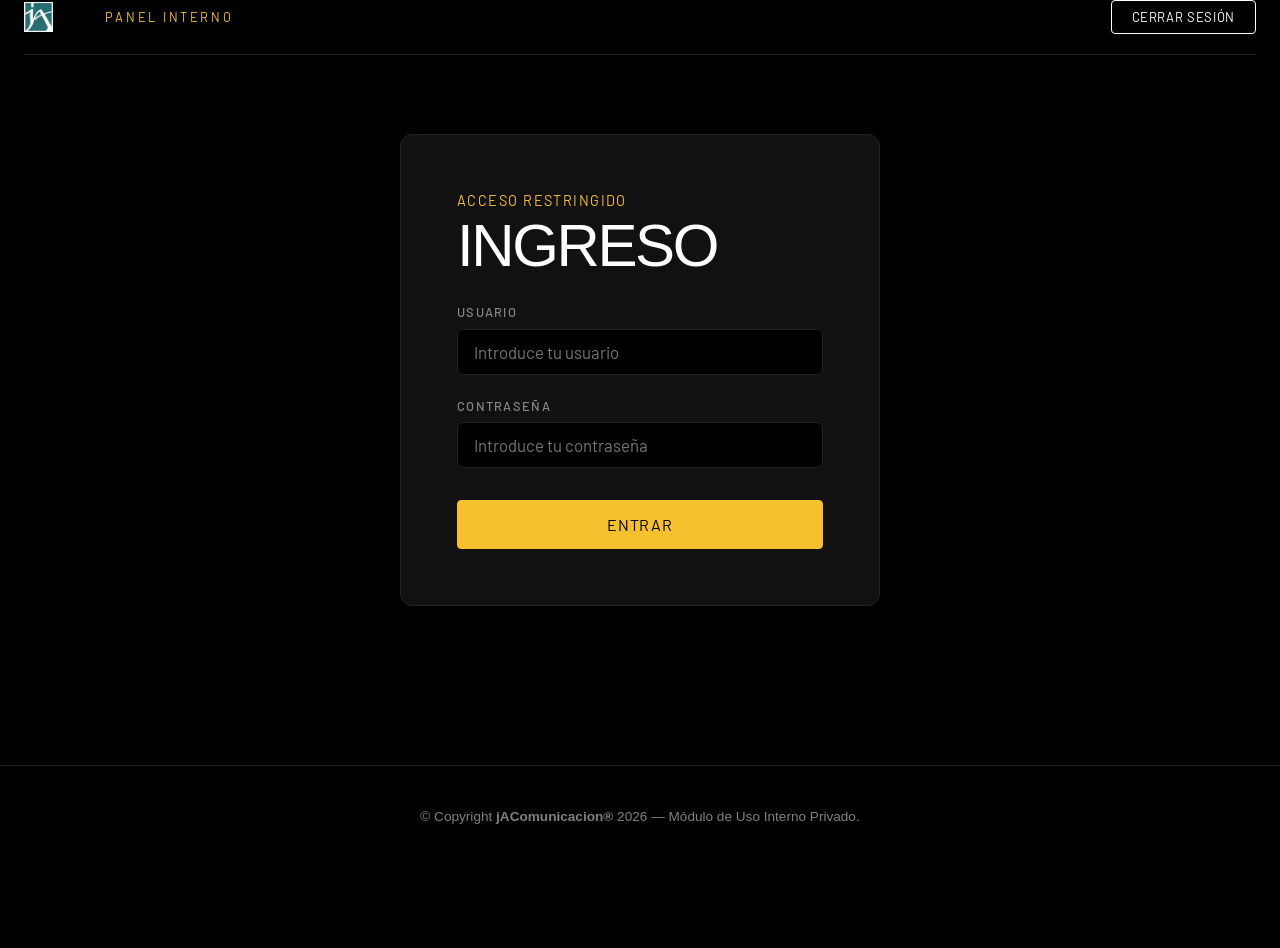
==== commit 3855c430: "feat: add responsive pricing calculator UI and supporting scripts for project budgeting" ====
--- a/presupuestos.html
+++ b/presupuestos.html
@@ -41,7 +41,7 @@
         <!-- SECCIÓN DE LOGIN (Se muestra por defecto) -->
         <section id="login-container" class="login-section">
             <div class="login-card">
-                <span class="caption uppercase" style="margin-left: 0; margin-bottom: 10px color: var(--color-accent); font-size: 0.9rem;">Acceso Restringido</span>
+                <span class="caption uppercase" style="margin-left: 0; margin-bottom: 10px; color: var(--color-accent); font-size: 0.9rem;">Acceso Restringido</span>
                 <h1 class="heading-2 uppercase" style="margin-bottom: 2rem;">Ingreso</h1>
                 
                 <form id="login-form">
@@ -70,9 +70,9 @@
         <section id="app-container" class="app-section hidden">
             
             <div class="app-header-block">
-                <span class="caption uppercase" style="margin-left: 0;">Herramienta de Control</span>
-                <h1 class="heading-1 uppercase">Calculadora de Honorarios</h1>
-                <p class="heading-3" style="margin-top: 1rem; color: var(--text-secondary); text-transform: none;">
+                <span class="caption uppercase">Herramienta de Control</span>
+                <h2 class="heading-2 uppercase">Calculadora de Honorarios</h2>
+                <p class="heading-4" style="margin-top: 1rem; color: var(--text-secondary); text-transform: none;">
                     jArismendi® — Estimación de inversión estratégica mensual.
                 </p>
             </div>
@@ -140,114 +140,363 @@
                     </div>
                 </div>
 
-                <!-- SECCIÓN 2 — ETAPAS ACTIVAS -->
+                <!-- SECCIÓN 2 — ÁREAS DE ACTUACIÓN -->
                 <div class="section-card">
-                    <h2 class="heading-3 section-card-title">Sección 2 — Etapas Activas</h2>
-                    <p class="paragraph-2" style="margin-bottom: 2rem;">Activá las etapas de la intervención para seleccionar los servicios correspondientes.</p>
-                    
-                    <div class="stages-grid">
-                        
-                        <!-- IDEAR -->
-                        <div class="stage-box" id="stage-box-idear">
+                    <h2 class="heading-3 section-card-title">Sección 2 — Áreas de Actuación</h2>
+                    <p class="paragraph-2" style="margin-bottom: 2rem;">Seleccioná las áreas de la intervención. Cada área despliega sus etapas y servicios específicos.</p>
+
+                    <div class="areas-grid">
+
+                        <!-- ÁREA A: DISEÑO EN COMUNICACIÓN VISUAL (DCV) -->
+                        <div class="area-box area-dcv" id="area-box-dcv">
                             <label class="stage-header">
-                                <input type="checkbox" id="stage-idear" class="stage-toggle-checkbox">
-                                <span class="stage-title">Idear</span>
+                                <input type="checkbox" id="area-dcv" class="stage-toggle-checkbox">
+                                <span class="area-title area-title-dcv">Diseño en Comunicación Visual</span>
                             </label>
-                            <div class="stage-services" id="services-idear">
-                                <label class="service-checkbox-item">
-                                    <input type="checkbox" name="services-idear-list" value="Diagnóstico de marca">
-                                    <span>Diagnóstico de marca</span>
-                                </label>
-                                <label class="service-checkbox-item">
-                                    <input type="checkbox" name="services-idear-list" value="Estrategia de comunicación">
-                                    <span>Estrategia de comunicación</span>
-                                </label>
-                                <label class="service-checkbox-item">
-                                    <input type="checkbox" name="services-idear-list" value="Auditoría de identidad">
-                                    <span>Auditoría de identidad</span>
-                                </label>
-                                <label class="service-checkbox-item">
-                                    <input type="checkbox" name="services-idear-list" value="Posicionamiento">
-                                    <span>Posicionamiento</span>
-                                </label>
-                            </div>
-                        </div>
-
-                        <!-- DISEÑAR -->
-                        <div class="stage-box" id="stage-box-disenar">
+                            <div class="area-stages-container" id="stages-dcv">
+
+                                <!-- DCV — IDEAR -->
+                                <div class="area-stage-inner" id="stage-box-dcv-idear">
+                                    <label class="stage-header">
+                                        <input type="checkbox" id="stage-dcv-idear" class="stage-toggle-checkbox">
+                                        <span class="stage-title">Idear</span>
+                                    </label>
+                                    <div class="stage-services" id="services-dcv-idear">
+                                        <label class="service-checkbox-item">
+                                            <input type="checkbox" name="services-dcv-idear-list" value="Auditoría de identidad visual">
+                                            <span>Auditoría de identidad visual</span>
+                                        </label>
+                                        <label class="service-checkbox-item">
+                                            <input type="checkbox" name="services-dcv-idear-list" value="Diagnóstico de marca">
+                                            <span>Diagnóstico de marca</span>
+                                        </label>
+                                        <label class="service-checkbox-item">
+                                            <input type="checkbox" name="services-dcv-idear-list" value="Estrategia de comunicación">
+                                            <span>Estrategia de comunicación</span>
+                                        </label>
+                                        <label class="service-checkbox-item">
+                                            <input type="checkbox" name="services-dcv-idear-list" value="Posicionamiento visual">
+                                            <span>Posicionamiento visual</span>
+                                        </label>
+                                    </div>
+                                </div>
+
+                                <!-- DCV — DISEÑAR -->
+                                <div class="area-stage-inner" id="stage-box-dcv-disenar">
+                                    <label class="stage-header">
+                                        <input type="checkbox" id="stage-dcv-disenar" class="stage-toggle-checkbox">
+                                        <span class="stage-title">Diseñar</span>
+                                    </label>
+                                    <div class="stage-services" id="services-dcv-disenar">
+                                        <label class="service-checkbox-item">
+                                            <input type="checkbox" name="services-dcv-disenar-list" value="Rebranding">
+                                            <span>Rebranding (incluye: Identidad visual, Diseño editorial, Dirección de arte)</span>
+                                        </label>
+                                        <label class="service-checkbox-item">
+                                            <input type="checkbox" name="services-dcv-disenar-list" value="Diseño Digital y Redes">
+                                            <span>Diseño Digital y Redes</span>
+                                        </label>
+                                        <label class="service-checkbox-item">
+                                            <input type="checkbox" name="services-dcv-disenar-list" value="Comunicación Audiovisual">
+                                            <span>Comunicación Audiovisual</span>
+                                        </label>
+                                    </div>
+                                </div>
+
+                                <!-- DCV — DESARROLLAR -->
+                                <div class="area-stage-inner" id="stage-box-dcv-desarrollar">
+                                    <label class="stage-header">
+                                        <input type="checkbox" id="stage-dcv-desarrollar" class="stage-toggle-checkbox">
+                                        <span class="stage-title">Desarrollar</span>
+                                    </label>
+                                    <div class="stage-services" id="services-dcv-desarrollar">
+                                        <label class="service-checkbox-item">
+                                            <input type="checkbox" name="services-dcv-desarrollar-list" value="Web Institucional">
+                                            <span>Web Institucional</span>
+                                        </label>
+                                        <label class="service-checkbox-item">
+                                            <input type="checkbox" name="services-dcv-desarrollar-list" value="E-commerce">
+                                            <span>E-commerce</span>
+                                        </label>
+                                        <label class="service-checkbox-item">
+                                            <input type="checkbox" name="services-dcv-desarrollar-list" value="APPs">
+                                            <span>APPs</span>
+                                        </label>
+                                        <label class="service-checkbox-item">
+                                            <input type="checkbox" name="services-dcv-desarrollar-list" value="APIs">
+                                            <span>APIs</span>
+                                        </label>
+                                        <label class="service-checkbox-item">
+                                            <input type="checkbox" name="services-dcv-desarrollar-list" value="Dashboard CRM">
+                                            <span>Dashboard CRM</span>
+                                        </label>
+                                    </div>
+                                </div>
+
+                                <!-- DCV — MANTENER -->
+                                <div class="area-stage-inner" id="stage-box-dcv-mantener">
+                                    <label class="stage-header">
+                                        <input type="checkbox" id="stage-dcv-mantener" class="stage-toggle-checkbox">
+                                        <span class="stage-title">Mantener</span>
+                                    </label>
+                                    <div class="stage-services" id="services-dcv-mantener">
+                                        <label class="service-checkbox-item">
+                                            <input type="checkbox" name="services-dcv-mantener-list" value="Gestión de Contenidos en Redes">
+                                            <span>Gestión de Contenidos en Redes</span>
+                                        </label>
+                                        <label class="service-checkbox-item">
+                                            <input type="checkbox" name="services-dcv-mantener-list" value="Diseño de Marca">
+                                            <span>Diseño de Marca</span>
+                                        </label>
+                                        <label class="service-checkbox-item">
+                                            <input type="checkbox" name="services-dcv-mantener-list" value="Análisis y reportes">
+                                            <span>Análisis y reportes</span>
+                                        </label>
+                                        <label class="service-checkbox-item">
+                                            <input type="checkbox" name="services-dcv-mantener-list" value="Mantenimiento de sitio">
+                                            <span>Mantenimiento de sitio</span>
+                                        </label>
+                                        <label class="service-checkbox-item">
+                                            <input type="checkbox" name="services-dcv-mantener-list" value="Soporte de comunicación">
+                                            <span>Soporte de comunicación</span>
+                                        </label>
+                                    </div>
+                                </div>
+
+                            </div>
+                        </div>
+
+                        <!-- ÁREA B: MARKETING ESTRATÉGICO (ME) -->
+                        <div class="area-box area-me" id="area-box-me">
                             <label class="stage-header">
-                                <input type="checkbox" id="stage-disenar" class="stage-toggle-checkbox">
-                                <span class="stage-title">Diseñar</span>
+                                <input type="checkbox" id="area-me" class="stage-toggle-checkbox">
+                                <span class="area-title area-title-me">Marketing Estratégico</span>
                             </label>
-                            <div class="stage-services" id="services-disenar">
-                                <label class="service-checkbox-item">
-                                    <input type="checkbox" name="services-disenar-list" value="Identidad visual">
-                                    <span>Identidad visual</span>
-                                </label>
-                                <label class="service-checkbox-item">
-                                    <input type="checkbox" name="services-disenar-list" value="Diseño editorial">
-                                    <span>Diseño editorial</span>
-                                </label>
-                                <label class="service-checkbox-item">
-                                    <input type="checkbox" name="services-disenar-list" value="Diseño digital">
-                                    <span>Diseño digital</span>
-                                </label>
-                                <label class="service-checkbox-item">
-                                    <input type="checkbox" name="services-disenar-list" value="Dirección de arte">
-                                    <span>Dirección de arte</span>
-                                </label>
-                            </div>
-                        </div>
-
-                        <!-- DESARROLLAR -->
-                        <div class="stage-box" id="stage-box-desarrollar">
+                            <div class="area-stages-container" id="stages-me">
+
+                                <!-- ME — IDEAR -->
+                                <div class="area-stage-inner" id="stage-box-me-idear">
+                                    <label class="stage-header">
+                                        <input type="checkbox" id="stage-me-idear" class="stage-toggle-checkbox">
+                                        <span class="stage-title">Idear</span>
+                                    </label>
+                                    <div class="stage-services" id="services-me-idear">
+                                        <label class="service-checkbox-item">
+                                            <input type="checkbox" name="services-me-idear-list" value="Diagnóstico organizacional">
+                                            <span>Diagnóstico organizacional</span>
+                                        </label>
+                                        <label class="service-checkbox-item">
+                                            <input type="checkbox" name="services-me-idear-list" value="Auditoría del sistema interno">
+                                            <span>Auditoría del sistema interno</span>
+                                        </label>
+                                        <label class="service-checkbox-item">
+                                            <input type="checkbox" name="services-me-idear-list" value="Análisis de canales de venta">
+                                            <span>Análisis de canales de venta</span>
+                                        </label>
+                                        <label class="service-checkbox-item">
+                                            <input type="checkbox" name="services-me-idear-list" value="Estudio de mercado y competencia">
+                                            <span>Estudio de mercado y competencia</span>
+                                        </label>
+                                        <label class="service-checkbox-item">
+                                            <input type="checkbox" name="services-me-idear-list" value="Estudio de clientes actuales">
+                                            <span>Estudio de clientes actuales</span>
+                                        </label>
+                                    </div>
+                                </div>
+
+                                <!-- ME — DISEÑAR -->
+                                <div class="area-stage-inner" id="stage-box-me-disenar">
+                                    <label class="stage-header">
+                                        <input type="checkbox" id="stage-me-disenar" class="stage-toggle-checkbox">
+                                        <span class="stage-title">Diseñar</span>
+                                    </label>
+                                    <div class="stage-services" id="services-me-disenar">
+                                        <label class="service-checkbox-item">
+                                            <input type="checkbox" name="services-me-disenar-list" value="Estructura estratégica">
+                                            <span>Estructura estratégica</span>
+                                        </label>
+                                        <label class="service-checkbox-item">
+                                            <input type="checkbox" name="services-me-disenar-list" value="Rediseño del modelo de negocio">
+                                            <span>Rediseño del modelo de negocio</span>
+                                        </label>
+                                        <label class="service-checkbox-item">
+                                            <input type="checkbox" name="services-me-disenar-list" value="Posicionamiento competitivo">
+                                            <span>Posicionamiento competitivo</span>
+                                        </label>
+                                        <label class="service-checkbox-item">
+                                            <input type="checkbox" name="services-me-disenar-list" value="Mapa de actores clave">
+                                            <span>Mapa de actores clave</span>
+                                        </label>
+                                    </div>
+                                </div>
+
+                                <!-- ME — DESARROLLAR -->
+                                <div class="area-stage-inner" id="stage-box-me-desarrollar">
+                                    <label class="stage-header">
+                                        <input type="checkbox" id="stage-me-desarrollar" class="stage-toggle-checkbox">
+                                        <span class="stage-title">Desarrollar</span>
+                                    </label>
+                                    <div class="stage-services" id="services-me-desarrollar">
+                                        <label class="service-checkbox-item">
+                                            <input type="checkbox" name="services-me-desarrollar-list" value="Plan estratégico integral">
+                                            <span>Plan estratégico integral</span>
+                                        </label>
+                                        <label class="service-checkbox-item">
+                                            <input type="checkbox" name="services-me-desarrollar-list" value="Propuesta de reorganización interna">
+                                            <span>Propuesta de reorganización interna</span>
+                                        </label>
+                                        <label class="service-checkbox-item">
+                                            <input type="checkbox" name="services-me-desarrollar-list" value="Definición de indicadores de éxito">
+                                            <span>Definición de indicadores de éxito</span>
+                                        </label>
+                                        <label class="service-checkbox-item">
+                                            <input type="checkbox" name="services-me-desarrollar-list" value="Plan de capacitación interna">
+                                            <span>Plan de capacitación interna</span>
+                                        </label>
+                                    </div>
+                                </div>
+
+                                <!-- ME — MANTENER -->
+                                <div class="area-stage-inner" id="stage-box-me-mantener">
+                                    <label class="stage-header">
+                                        <input type="checkbox" id="stage-me-mantener" class="stage-toggle-checkbox">
+                                        <span class="stage-title">Mantener</span>
+                                    </label>
+                                    <div class="stage-services" id="services-me-mantener">
+                                        <label class="service-checkbox-item">
+                                            <input type="checkbox" name="services-me-mantener-list" value="Seguimiento del plan estratégico">
+                                            <span>Seguimiento del plan estratégico</span>
+                                        </label>
+                                        <label class="service-checkbox-item">
+                                            <input type="checkbox" name="services-me-mantener-list" value="Revisión de procesos">
+                                            <span>Revisión de procesos</span>
+                                        </label>
+                                        <label class="service-checkbox-item">
+                                            <input type="checkbox" name="services-me-mantener-list" value="Reportes de gestión">
+                                            <span>Reportes de gestión</span>
+                                        </label>
+                                        <label class="service-checkbox-item">
+                                            <input type="checkbox" name="services-me-mantener-list" value="Consultoría periódica">
+                                            <span>Consultoría periódica</span>
+                                        </label>
+                                    </div>
+                                </div>
+
+                            </div>
+                        </div>
+
+                        <!-- ÁREA C: MARKETING GROWTH -->
+                        <div class="area-box area-growth" id="area-box-growth">
                             <label class="stage-header">
-                                <input type="checkbox" id="stage-desarrollar" class="stage-toggle-checkbox">
-                                <span class="stage-title">Desarrollar</span>
+                                <input type="checkbox" id="area-growth" class="stage-toggle-checkbox">
+                                <span class="area-title area-title-growth">Marketing Growth</span>
                             </label>
-                            <div class="stage-services" id="services-desarrollar">
-                                <label class="service-checkbox-item">
-                                    <input type="checkbox" name="services-desarrollar-list" value="Sitio web institucional">
-                                    <span>Sitio web institucional</span>
-                                </label>
-                                <label class="service-checkbox-item">
-                                    <input type="checkbox" name="services-desarrollar-list" value="Landing pages">
-                                    <span>Landing pages</span>
-                                </label>
-                                <label class="service-checkbox-item">
-                                    <input type="checkbox" name="services-desarrollar-list" value="Aplicaciones web">
-                                    <span>Aplicaciones web</span>
-                                </label>
-                                <label class="service-checkbox-item">
-                                    <input type="checkbox" name="services-desarrollar-list" value="E-commerce">
-                                    <span>E-commerce</span>
-                                </label>
-                            </div>
-                        </div>
-
-                        <!-- MANTENER -->
-                        <div class="stage-box" id="stage-box-mantener">
-                            <label class="stage-header">
-                                <input type="checkbox" id="stage-mantener" class="stage-toggle-checkbox">
-                                <span class="stage-title">Mantener</span>
-                            </label>
-                            <div class="stage-services" id="services-mantener">
-                                <label class="service-checkbox-item">
-                                    <input type="checkbox" name="services-mantener-list" value="Gestión de contenidos">
-                                    <span>Gestión de contenidos</span>
-                                </label>
-                                <label class="service-checkbox-item">
-                                    <input type="checkbox" name="services-mantener-list" value="Análisis y reportes">
-                                    <span>Análisis y reportes</span>
-                                </label>
-                                <label class="service-checkbox-item">
-                                    <input type="checkbox" name="services-mantener-list" value="Mantenimiento de sitio">
-                                    <span>Mantenimiento de sitio</span>
-                                </label>
-                                <label class="service-checkbox-item">
-                                    <input type="checkbox" name="services-mantener-list" value="Soporte de comunicación">
-                                    <span>Soporte de comunicación</span>
-                                </label>
+                            <div class="area-stages-container" id="stages-growth">
+
+                                <!-- GROWTH — IDEAR -->
+                                <div class="area-stage-inner" id="stage-box-growth-idear">
+                                    <label class="stage-header">
+                                        <input type="checkbox" id="stage-growth-idear" class="stage-toggle-checkbox">
+                                        <span class="stage-title">Idear</span>
+                                    </label>
+                                    <div class="stage-services" id="services-growth-idear">
+                                        <label class="service-checkbox-item">
+                                            <input type="checkbox" name="services-growth-idear-list" value="Estudio de no-clientes">
+                                            <span>Estudio de no-clientes</span>
+                                        </label>
+                                        <label class="service-checkbox-item">
+                                            <input type="checkbox" name="services-growth-idear-list" value="Identificación de escenarios de crecimiento">
+                                            <span>Identificación de escenarios de crecimiento</span>
+                                        </label>
+                                        <label class="service-checkbox-item">
+                                            <input type="checkbox" name="services-growth-idear-list" value="Análisis de oportunidades de mercado">
+                                            <span>Análisis de oportunidades de mercado</span>
+                                        </label>
+                                        <label class="service-checkbox-item">
+                                            <input type="checkbox" name="services-growth-idear-list" value="Diagnóstico de gestión comercial">
+                                            <span>Diagnóstico de gestión comercial</span>
+                                        </label>
+                                    </div>
+                                </div>
+
+                                <!-- GROWTH — DISEÑAR -->
+                                <div class="area-stage-inner" id="stage-box-growth-disenar">
+                                    <label class="stage-header">
+                                        <input type="checkbox" id="stage-growth-disenar" class="stage-toggle-checkbox">
+                                        <span class="stage-title">Diseñar</span>
+                                    </label>
+                                    <div class="stage-services" id="services-growth-disenar">
+                                        <label class="service-checkbox-item">
+                                            <input type="checkbox" name="services-growth-disenar-list" value="Diseño del plan de crecimiento (roadmap)">
+                                            <span>Diseño del plan de crecimiento (roadmap)</span>
+                                        </label>
+                                        <label class="service-checkbox-item">
+                                            <input type="checkbox" name="services-growth-disenar-list" value="Diseño del modelo de distribución / comercialización">
+                                            <span>Diseño del modelo de distribución / comercialización</span>
+                                        </label>
+                                        <label class="service-checkbox-item">
+                                            <input type="checkbox" name="services-growth-disenar-list" value="Diseño de la propuesta de valor por segmento">
+                                            <span>Diseño de la propuesta de valor por segmento</span>
+                                        </label>
+                                        <label class="service-checkbox-item">
+                                            <input type="checkbox" name="services-growth-disenar-list" value="Diseño de la estrategia de expansión geográfica">
+                                            <span>Diseño de la estrategia de expansión geográfica</span>
+                                        </label>
+                                    </div>
+                                </div>
+
+                                <!-- GROWTH — DESARROLLAR -->
+                                <div class="area-stage-inner" id="stage-box-growth-desarrollar">
+                                    <label class="stage-header">
+                                        <input type="checkbox" id="stage-growth-desarrollar" class="stage-toggle-checkbox">
+                                        <span class="stage-title">Desarrollar</span>
+                                    </label>
+                                    <div class="stage-services" id="services-growth-desarrollar">
+                                        <label class="service-checkbox-item">
+                                            <input type="checkbox" name="services-growth-desarrollar-list" value="Implementación CRM">
+                                            <span>Implementación CRM</span>
+                                        </label>
+                                        <label class="service-checkbox-item">
+                                            <input type="checkbox" name="services-growth-desarrollar-list" value="Desarrollo de canales de venta">
+                                            <span>Desarrollo de canales de venta</span>
+                                        </label>
+                                        <label class="service-checkbox-item">
+                                            <input type="checkbox" name="services-growth-desarrollar-list" value="Estructura de representación comercial">
+                                            <span>Estructura de representación comercial</span>
+                                        </label>
+                                        <label class="service-checkbox-item">
+                                            <input type="checkbox" name="services-growth-desarrollar-list" value="Plan de expansión Argentina / Brasil">
+                                            <span>Plan de expansión Argentina / Brasil</span>
+                                        </label>
+                                    </div>
+                                </div>
+
+                                <!-- GROWTH — MANTENER -->
+                                <div class="area-stage-inner" id="stage-box-growth-mantener">
+                                    <label class="stage-header">
+                                        <input type="checkbox" id="stage-growth-mantener" class="stage-toggle-checkbox">
+                                        <span class="stage-title">Mantener</span>
+                                    </label>
+                                    <div class="stage-services" id="services-growth-mantener">
+                                        <label class="service-checkbox-item">
+                                            <input type="checkbox" name="services-growth-mantener-list" value="Conducción de la implementación">
+                                            <span>Conducción de la implementación</span>
+                                        </label>
+                                        <label class="service-checkbox-item">
+                                            <input type="checkbox" name="services-growth-mantener-list" value="Trabajo de campo e intervención en áreas">
+                                            <span>Trabajo de campo e intervención en áreas</span>
+                                        </label>
+                                        <label class="service-checkbox-item">
+                                            <input type="checkbox" name="services-growth-mantener-list" value="Detección y gestión de ajustes">
+                                            <span>Detección y gestión de ajustes</span>
+                                        </label>
+                                        <label class="service-checkbox-item">
+                                            <input type="checkbox" name="services-growth-mantener-list" value="Medición de resultados y revisión continua del modelo">
+                                            <span>Medición de resultados y revisión continua del modelo</span>
+                                        </label>
+                                    </div>
+                                </div>
+
                             </div>
                         </div>
 
--- a/assets/css/presupuestos.css
+++ b/assets/css/presupuestos.css
@@ -686,3 +686,115 @@
 .summary-textarea:focus {
     border-color: var(--color-primary);
 }
+
+/* ============================================================
+   SECCIÓN 2 — ÁREAS DE ACTUACIÓN (nueva estructura)
+   ============================================================ */
+
+.areas-grid {
+    display: flex;
+    flex-direction: column;
+    gap: 1.25rem;
+}
+
+/* --- Caja de Área (nivel 1) --- */
+.area-box {
+    background-color: var(--color-dark);
+    border: 1.5px solid var(--color-border);
+    border-left-width: 3px;
+    border-radius: 8px;
+    padding: 1.5rem;
+    transition: border-color 0.3s ease, box-shadow 0.3s ease;
+}
+
+/* Color del borde izquierdo por área */
+.area-dcv    { border-left-color: var(--color-primary); }
+.area-me     { border-left-color: var(--color-accent);  }
+.area-growth { border-left-color: #7c6ae8;              }
+
+/* Sombra al activarse */
+.area-dcv.active    { box-shadow: 0 0 18px rgba(39,  105, 109, 0.12); }
+.area-me.active     { box-shadow: 0 0 18px rgba(246, 192,  47, 0.08); }
+.area-growth.active { box-shadow: 0 0 18px rgba(124, 106, 232, 0.10); }
+
+/* --- Título de Área --- */
+.area-title {
+    font-family: var(--font-heading);
+    font-size: 1.3rem;
+    text-transform: uppercase;
+    letter-spacing: 0.07em;
+    font-weight: 600;
+    transition: color 0.25s ease;
+}
+
+.area-title-dcv    { color: var(--color-primary); }
+.area-title-me     { color: var(--color-accent);  }
+.area-title-growth { color: #9d8df5;              }
+
+.area-dcv.active    .area-title-dcv    { color: #5cd1d6; }
+.area-me.active     .area-title-me     { color: var(--color-accent); }
+.area-growth.active .area-title-growth { color: #b8adf9; }
+
+/* --- Contenedor de etapas del área (desplegable, nivel 1) --- */
+.area-stages-container {
+    max-height: 0;
+    opacity: 0;
+    overflow: hidden;
+    transition:
+        max-height 0.5s cubic-bezier(0.4, 0, 0.2, 1),
+        opacity    0.35s ease,
+        margin-top 0.35s ease;
+    margin-top: 0;
+    border-top: 1px dashed transparent;
+    padding-top: 0;
+    display: flex;
+    flex-direction: column;
+    gap: 0;
+}
+
+.area-stages-container.expanded {
+    max-height: 3000px;   /* suficientemente grande para todas las etapas */
+    opacity: 1;
+    margin-top: 1.5rem;
+    border-top: 1px dashed var(--color-border);
+    padding-top: 1rem;
+}
+
+/* --- Sub-bloque de etapa dentro del área --- */
+.area-stage-inner {
+    padding: 1rem 0;
+    border-bottom: 1px dashed rgba(255, 255, 255, 0.07);
+}
+
+.area-stage-inner:last-child {
+    border-bottom: none;
+    padding-bottom: 0;
+}
+
+.area-stage-inner.active .stage-title {
+    color: var(--color-accent);
+}
+
+/* Ampliar max-height para servicios dentro de áreas (pueden tener hasta 5 items) */
+.area-stages-container .stage-services.expanded {
+    max-height: 400px;
+}
+
+/* Estilos del Página 3 — Agrupación por área */
+.service-area-group {
+    grid-column: 1 / -1;
+    margin-bottom: 1.5rem;
+}
+
+.service-area-title {
+    font-family: var(--font-heading);
+    font-size: 0.85rem;
+    text-transform: uppercase;
+    letter-spacing: 0.12em;
+    color: var(--color-accent);
+    border-bottom: 1px solid var(--color-border);
+    padding-bottom: 0.5rem;
+    margin-bottom: 1rem;
+    margin-top: 0;
+}
+
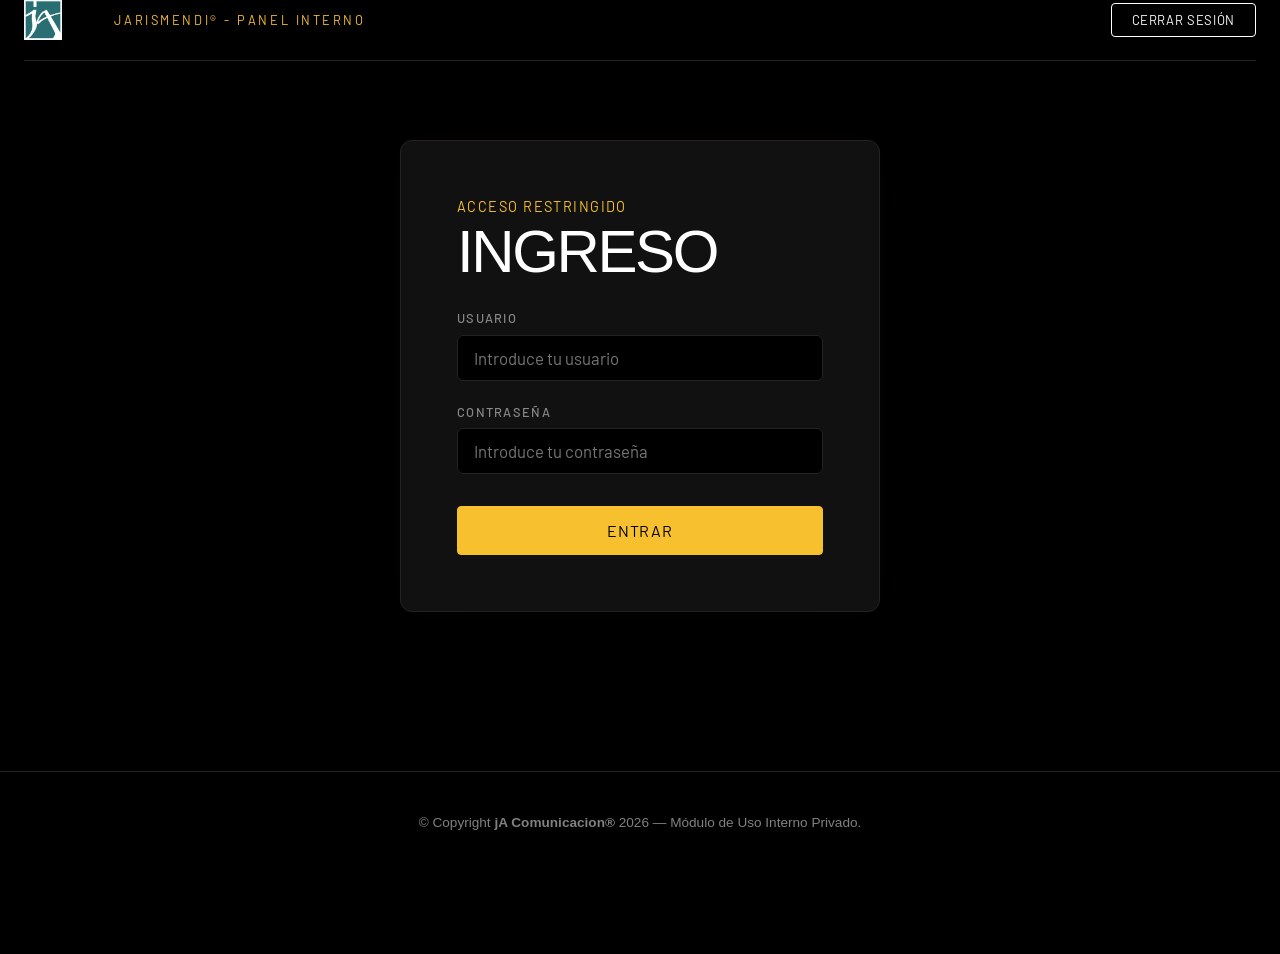
==== commit 1069f129: "feat: add styles for the budgets app and link them in the HTML file" ====
--- a/presupuestos.html
+++ b/presupuestos.html
@@ -21,12 +21,13 @@
             <!-- Logo -->
             <a href="index.html" class="logo">
                 <img src="./assets/logos/jacomunicacion.jpg" alt="jAComunicacion"
+                     style="height: 40px; max-height: 40px;"
                      onerror="this.style.display='none'; this.parentElement.innerText = 'JACOMUNICACION';">
             </a>
 
             <!-- Subtitle for Internal App -->
             <div class="header-app-title">
-                <span class="caption uppercase" style="margin: 0; font-size: 0.8rem; letter-spacing: 0.2em; color: var(--color-accent);">Panel Interno</span>
+                <span class="caption uppercase" style="margin: 0; font-size: 0.8rem; letter-spacing: 0.2em; color: var(--color-accent);">jArismendi® - Panel Interno</span>
             </div>
 
             <!-- Logout Button (Initially Hidden) -->
@@ -94,7 +95,7 @@
                             <div class="radio-pill-group">
                                 <label class="radio-pill-item">
                                     <input type="radio" name="client-category" value="mini" checked>
-                                    <span>Mini-empresa</span>
+                                    <span>Mini-PYME</span>
                                 </label>
                                 <label class="radio-pill-item">
                                     <input type="radio" name="client-category" value="pymeb">
@@ -190,7 +191,7 @@
                                     <div class="stage-services" id="services-dcv-disenar">
                                         <label class="service-checkbox-item">
                                             <input type="checkbox" name="services-dcv-disenar-list" value="Rebranding">
-                                            <span>Rebranding (incluye: Identidad visual, Diseño editorial, Dirección de arte)</span>
+                                            <span>Rebranding (incluye: Identidad visual, Diseño Web, Dirección de arte)</span>
                                         </label>
                                         <label class="service-checkbox-item">
                                             <input type="checkbox" name="services-dcv-disenar-list" value="Diseño Digital y Redes">
@@ -381,7 +382,6 @@
                                         </label>
                                     </div>
                                 </div>
-
                             </div>
                         </div>
 
@@ -496,10 +496,8 @@
                                         </label>
                                     </div>
                                 </div>
-
-                            </div>
-                        </div>
-
+                            </div>
+                        </div>
                     </div>
                 </div>
 
@@ -740,8 +738,8 @@
                             <div class="portada-date" id="preview-date-portada">Mayo 2026</div>
                         </div>
                         <div class="portada-footer-logo">
-                            <img src="./assets/logos/LogusjAComunicacion.png" alt="jA" class="print-logo-white" onerror="this.style.display='none';">
-                            <span class="print-logo-fallback">jA</span>
+                            <img src="./assets/logos/jacomunicacion.jpg" alt="jA" class="print-logo-white" onerror="this.style.display='none';">
+                            <span class="print-logo-fallback"></span>
                         </div>
                     </div>
                 </div>
@@ -778,7 +776,11 @@
                         <div class="value-notes-box">
                             <h4 class="value-notes-title">Notas de Valor</h4>
                             <p class="value-notes-content">
-                                Nuestra propuesta de valor parte de un enfoque sistémico y estratégico, trabajando siempre de adentro hacia afuera: la comunicación externa de tu empresa es consecuencia directa de su identidad y su modelo de negocio. En jArismendi® aplicamos 30 años de experiencia acumulada para que tu proyecto no se adapte simplemente al mercado, sino que construya su propio lugar en él.
+                                Nuestra propuesta de valor parte de un enfoque sistémico y estratégico, 
+                                trabajando siempre de adentro hacia afuera: la comunicación externa de tu 
+                                empresa es consecuencia directa de su identidad y su modelo de negocio. 
+                                En jA Comunicación® aplicamos más de 30 años de experiencia acumulada para que tu proyecto 
+                                no se adapte simplemente al mercado, sino que construya su propio lugar en él.
                             </p>
                         </div>
                     </div>
@@ -814,12 +816,12 @@
                         <!-- Cabecera Formal -->
                         <div class="formal-header">
                             <div class="formal-header-left">
-                                <span class="formal-firm-title">jArismendi®</span>
+                                <span class="formal-firm-title">jA Comunicacion®</span>
                                 <span class="formal-firm-sub">Intervención Estratégica Integral</span>
                             </div>
                             <div class="formal-header-right">
                                 <div class="formal-doc-title">PRESUPUESTO</div>
-                                <div class="formal-budget-number" id="preview-budget-number">0026-0000000</div>
+                                <div class="formal-budget-number" id="preview-budget-number">0026-0001250</div>
                                 <div class="formal-date-line">Fecha: <span id="preview-date-formal">26/05/2026</span></div>
                             </div>
                         </div>
@@ -890,7 +892,6 @@
                         </div>
                     </div>
                 </div>
-
             </div>
         </section>
 
@@ -900,7 +901,7 @@
     <footer class="main-footer" style="margin-top: 80px;">
         <div class="container footer-inner" style="border-top: 1px solid var(--color-border); padding-top: 40px; padding-bottom: 40px; text-align: center;">
             <p class="address-text" style="font-size: 0.85rem; opacity: 0.5;">
-                &copy; Copyright <strong>jAComunicacion®</strong> 2026 — Módulo de Uso Interno Privado.
+                &copy; Copyright <strong>jA Comunicacion®</strong> 2026 — Módulo de Uso Interno Privado.
             </p>
         </div>
     </footer>
@@ -909,6 +910,5 @@
     <script src="./assets/js/presupuestos.js"></script>
     <script src="./assets/js/presupuesto.js"></script>
 
-</body>
-
+  </body>
 </html>
--- a/assets/css/presupuestos.css
+++ b/assets/css/presupuestos.css
@@ -317,11 +317,13 @@
 
 .input-number-pricing {
     -moz-appearance: textfield;
+    appearance: textfield;
 }
 
 .input-number-pricing::-webkit-outer-spin-button,
 .input-number-pricing::-webkit-inner-spin-button {
     -webkit-appearance: none;
+    appearance: none;
     margin: 0;
 }
 
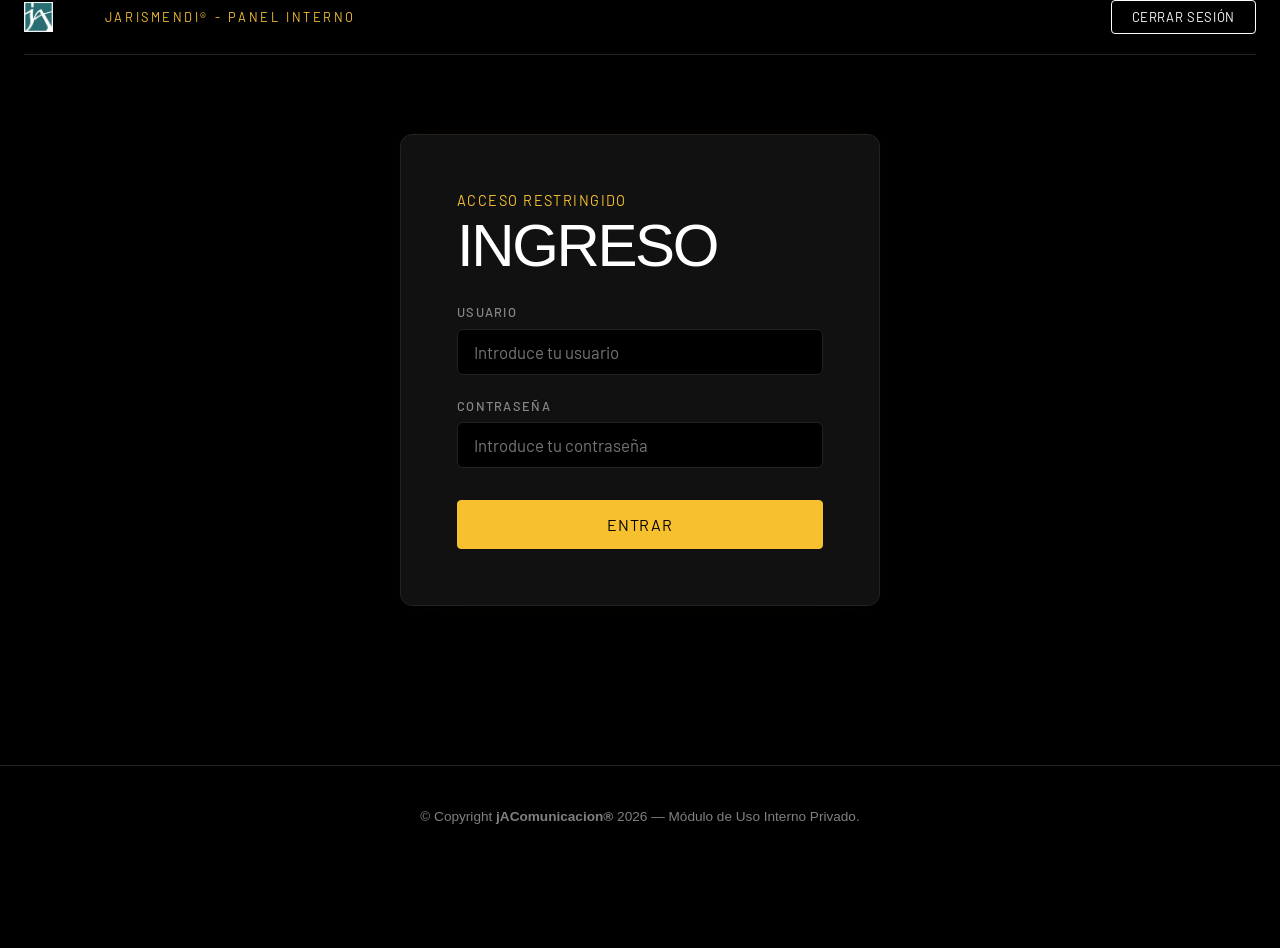
==== commit 5cc9fb4c: "chore: update branding labels, service descriptions, and formatting in presupuestos.html" ====
--- a/presupuestos.html
+++ b/presupuestos.html
@@ -21,7 +21,6 @@
             <!-- Logo -->
             <a href="index.html" class="logo">
                 <img src="./assets/logos/jacomunicacion.jpg" alt="jAComunicacion"
-                     style="height: 40px; max-height: 40px;"
                      onerror="this.style.display='none'; this.parentElement.innerText = 'JACOMUNICACION';">
             </a>
 
@@ -892,6 +891,7 @@
                         </div>
                     </div>
                 </div>
+
             </div>
         </section>
 
@@ -901,7 +901,7 @@
     <footer class="main-footer" style="margin-top: 80px;">
         <div class="container footer-inner" style="border-top: 1px solid var(--color-border); padding-top: 40px; padding-bottom: 40px; text-align: center;">
             <p class="address-text" style="font-size: 0.85rem; opacity: 0.5;">
-                &copy; Copyright <strong>jA Comunicacion®</strong> 2026 — Módulo de Uso Interno Privado.
+                &copy; Copyright <strong>jAComunicacion®</strong> 2026 — Módulo de Uso Interno Privado.
             </p>
         </div>
     </footer>
@@ -910,5 +910,6 @@
     <script src="./assets/js/presupuestos.js"></script>
     <script src="./assets/js/presupuesto.js"></script>
 
-  </body>
+</body>
+
 </html>
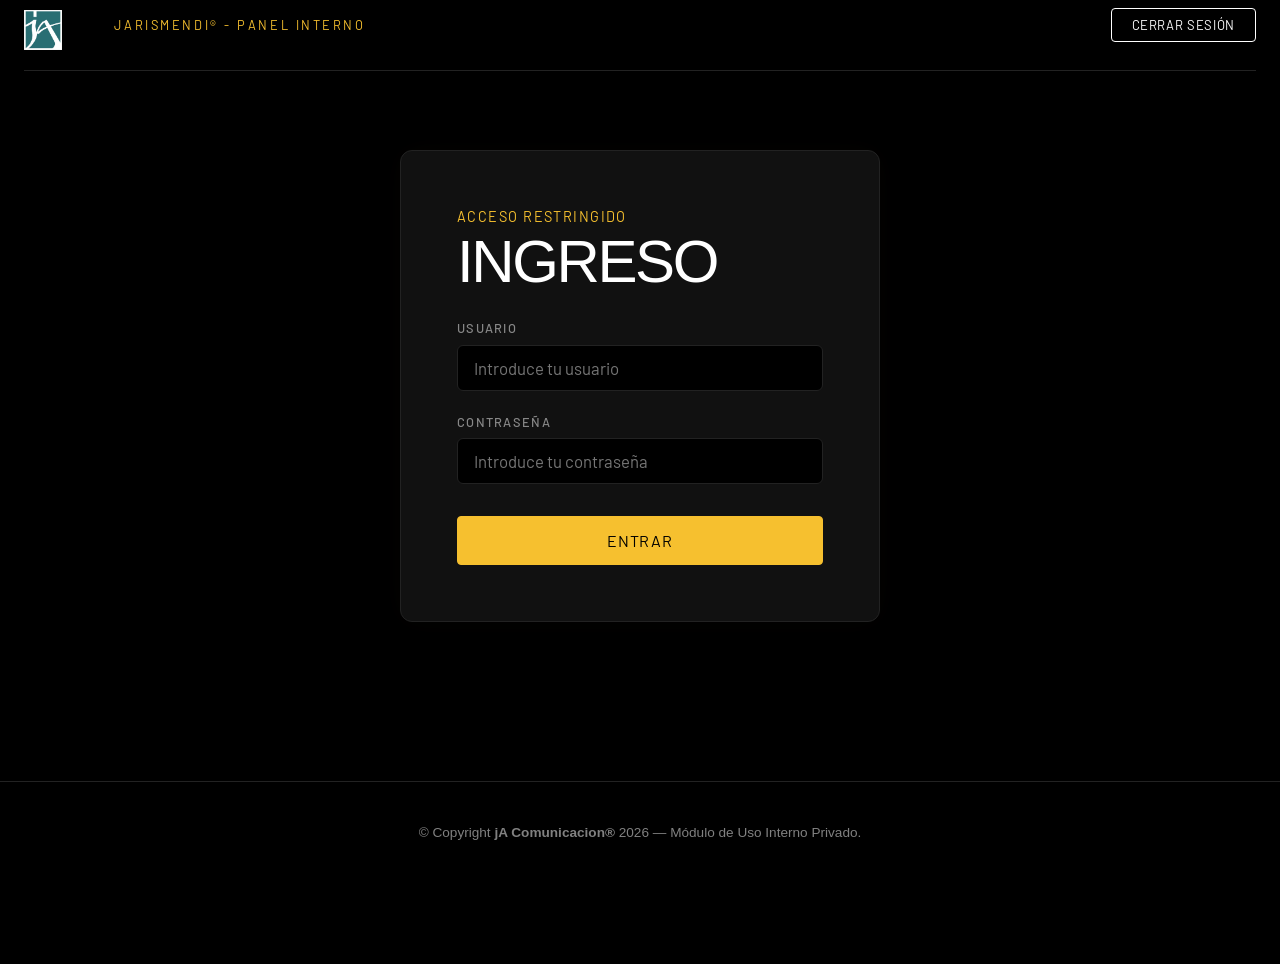
==== commit 041c0c86: "fix: remove incorrect logo-img class from navigation header image" ====
--- a/presupuestos.html
+++ b/presupuestos.html
@@ -21,6 +21,7 @@
             <!-- Logo -->
             <a href="index.html" class="logo">
                 <img src="./assets/logos/jacomunicacion.jpg" alt="jAComunicacion"
+                     style="height: 40px; max-height: 40px; margin-top: 10px;"
                      onerror="this.style.display='none'; this.parentElement.innerText = 'JACOMUNICACION';">
             </a>
 
@@ -891,7 +892,6 @@
                         </div>
                     </div>
                 </div>
-
             </div>
         </section>
 
@@ -901,7 +901,7 @@
     <footer class="main-footer" style="margin-top: 80px;">
         <div class="container footer-inner" style="border-top: 1px solid var(--color-border); padding-top: 40px; padding-bottom: 40px; text-align: center;">
             <p class="address-text" style="font-size: 0.85rem; opacity: 0.5;">
-                &copy; Copyright <strong>jAComunicacion®</strong> 2026 — Módulo de Uso Interno Privado.
+                &copy; Copyright <strong>jA Comunicacion®</strong> 2026 — Módulo de Uso Interno Privado.
             </p>
         </div>
     </footer>
@@ -910,6 +910,5 @@
     <script src="./assets/js/presupuestos.js"></script>
     <script src="./assets/js/presupuesto.js"></script>
 
-</body>
-
+  </body>
 </html>
